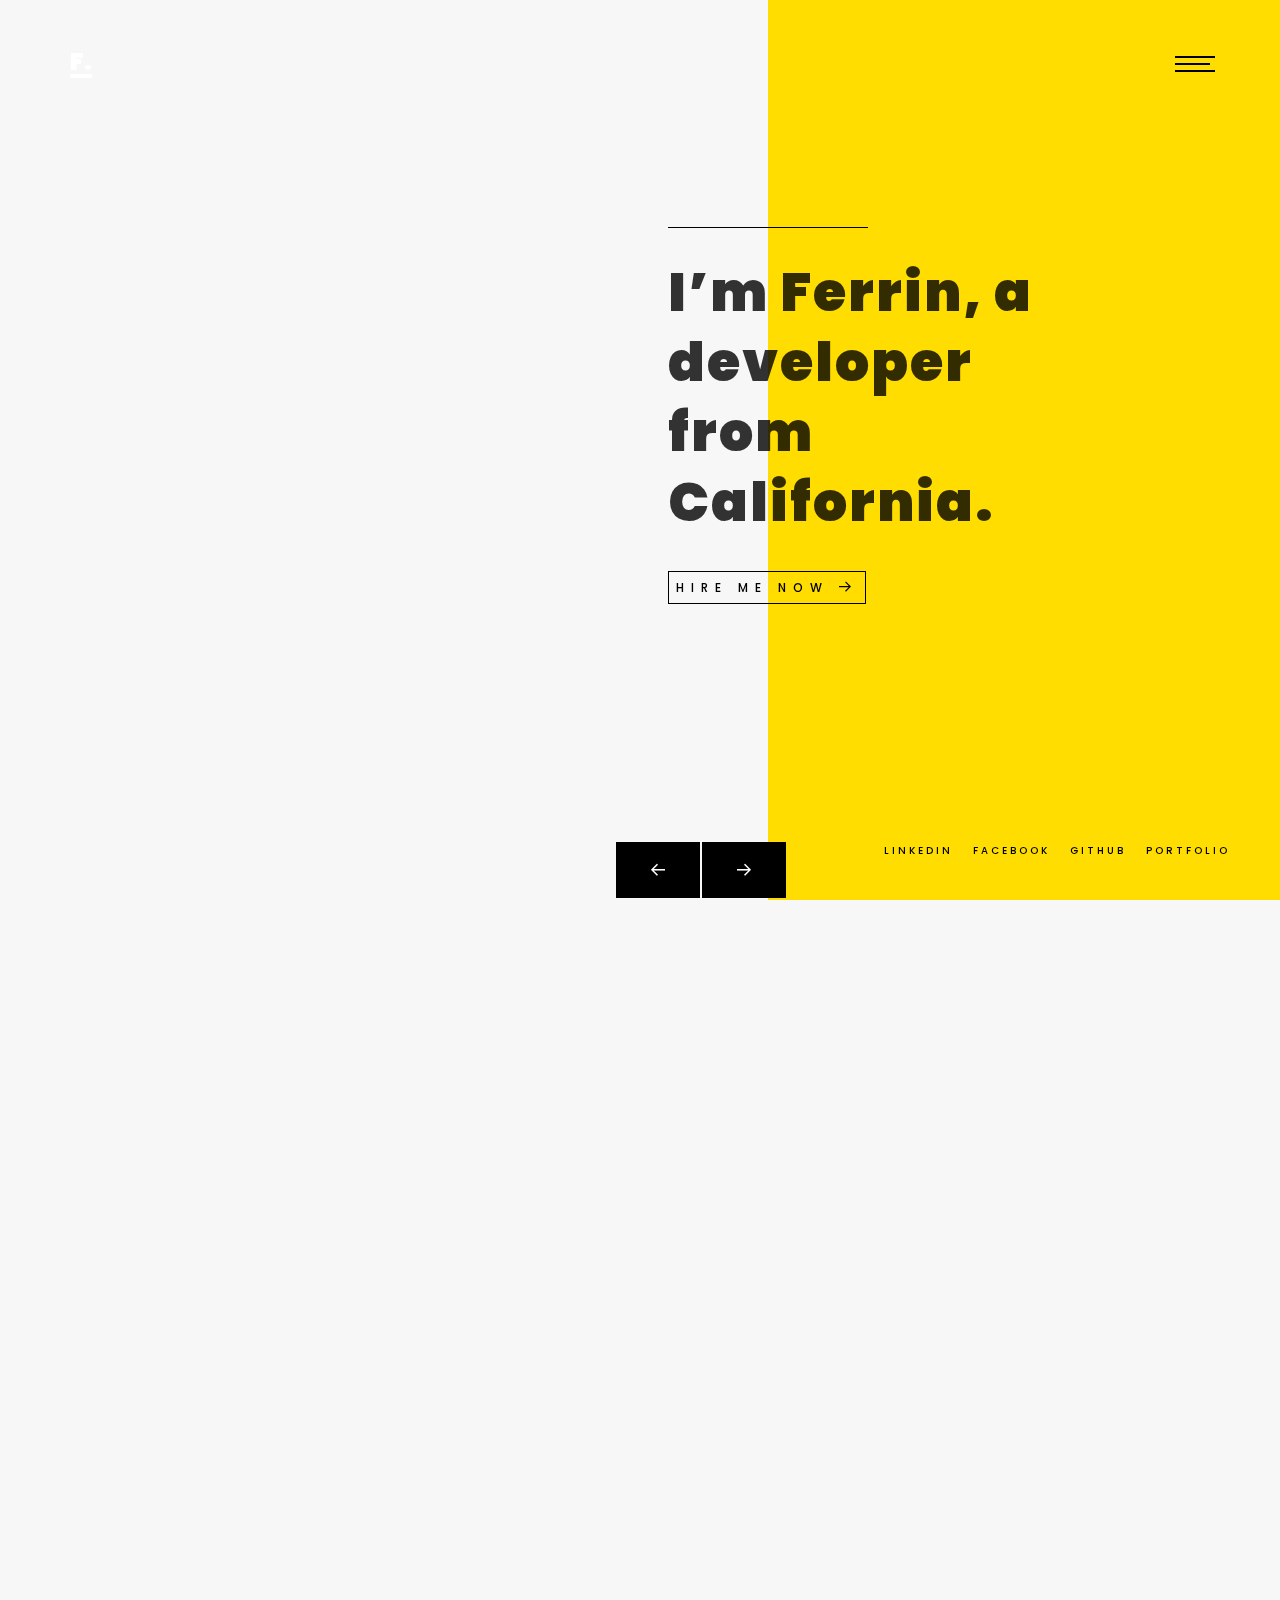
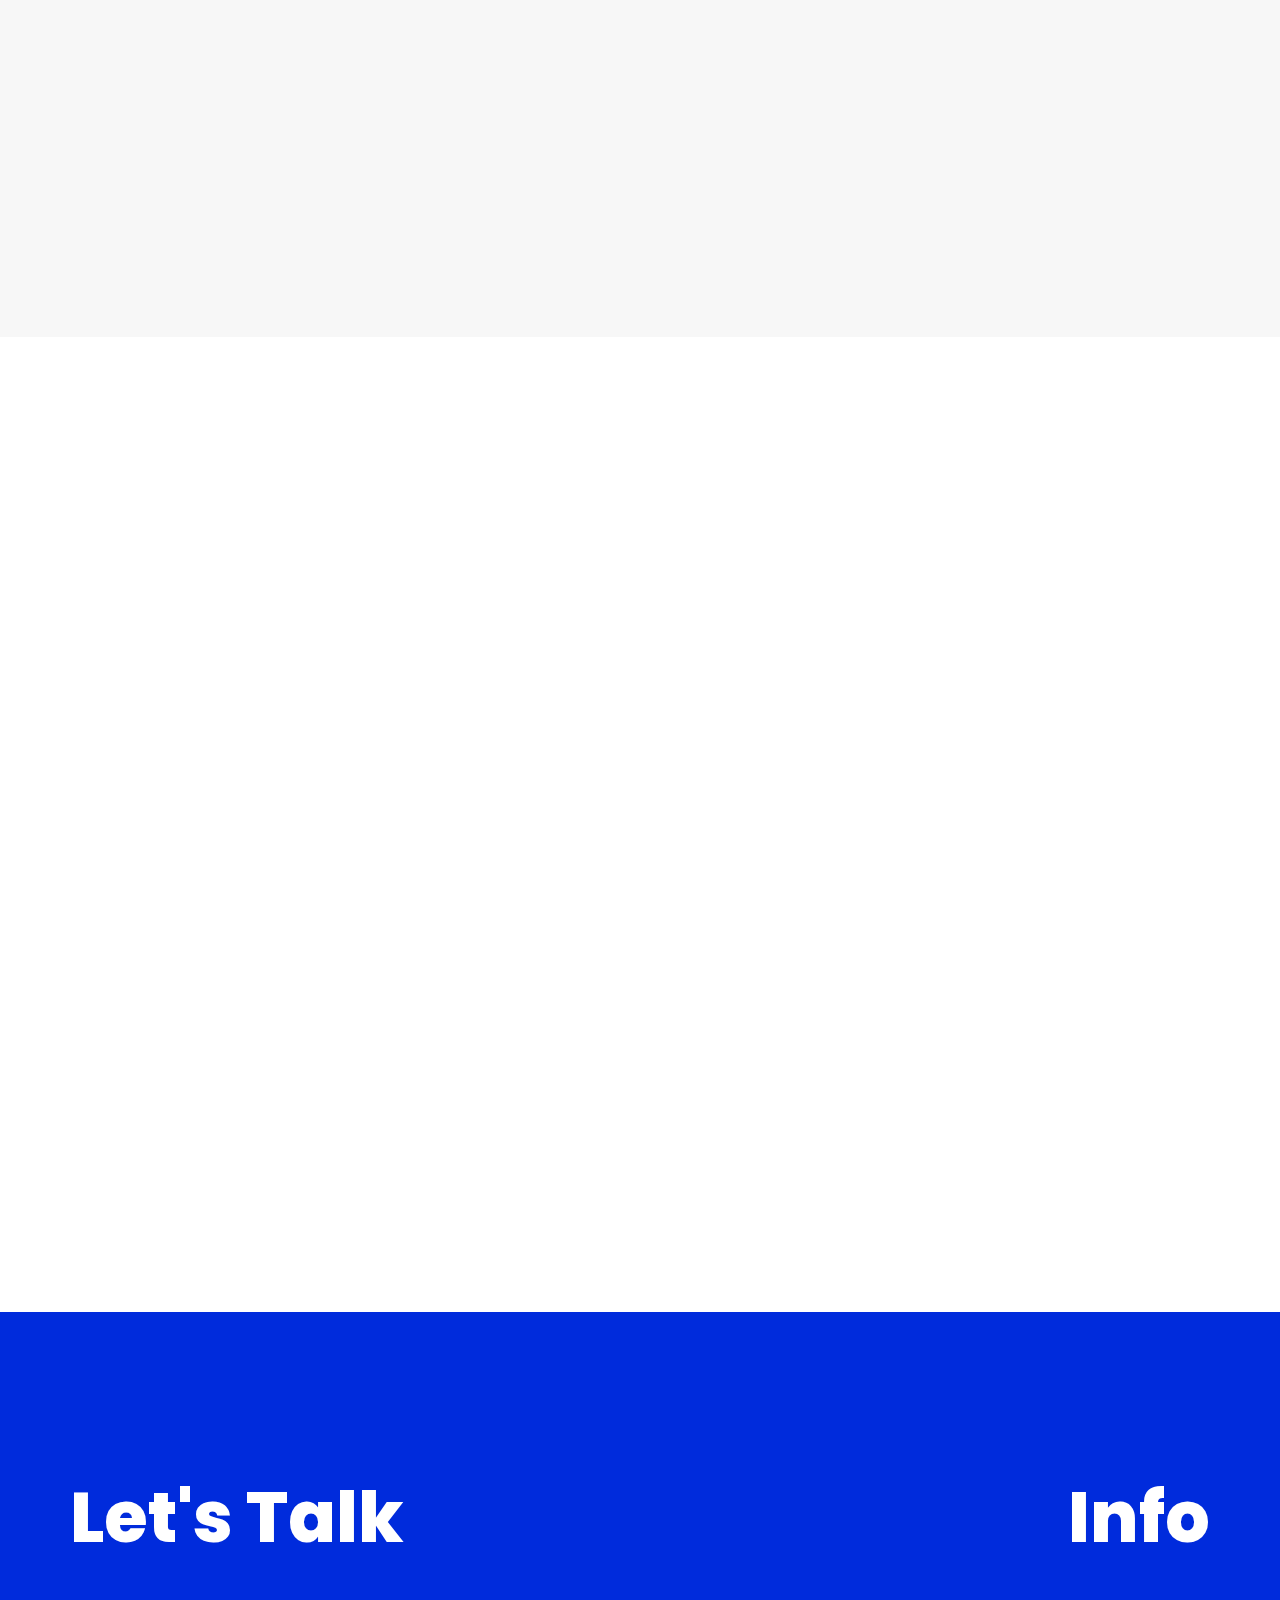
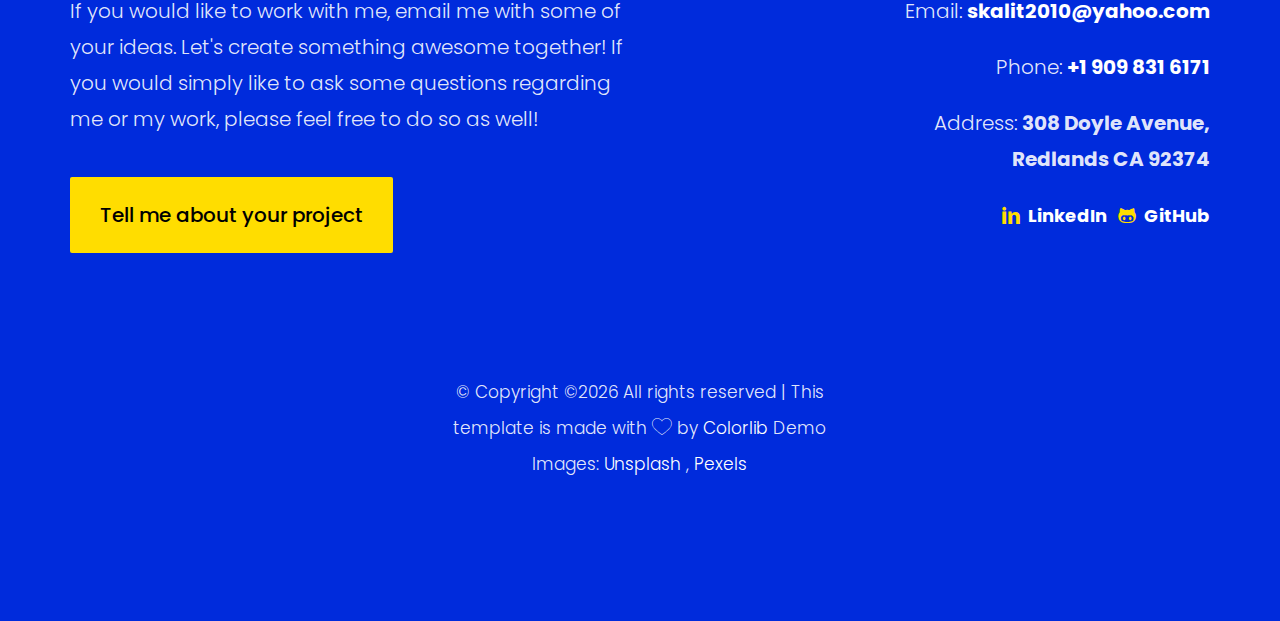
==== index.html @ 3e85c813 "initial" ====
<!DOCTYPE HTML>
<html>
	<head>
	<meta charset="utf-8">
	<meta http-equiv="X-UA-Compatible" content="IE=edge">
	<title>Ferrin | Home</title>
	<meta name="viewport" content="width=device-width, initial-scale=1">
	<meta name="description" content="" />
	<meta name="keywords" content="" />
	<meta name="author" content="" />

  <!-- Facebook and Twitter integration -->
	<meta property="og:title" content=""/>
	<meta property="og:image" content=""/>
	<meta property="og:url" content=""/>
	<meta property="og:site_name" content=""/>
	<meta property="og:description" content=""/>
	<meta name="twitter:title" content="" />
	<meta name="twitter:image" content="" />
	<meta name="twitter:url" content="" />
	<meta name="twitter:card" content="" />

	<!-- Place favicon.ico and apple-touch-icon.png in the root directory -->
	<link rel="shortcut icon" href="favicon.ico">

	<link href="https://fonts.googleapis.com/css?family=Poppins:300,400,500,600,700,800" rel="stylesheet">
	
	<!-- Animate.css -->
	<link rel="stylesheet" href="css/animate.css">
	<!-- Icomoon Icon Fonts-->
	<link rel="stylesheet" href="css/icomoon.css">
	<!-- Bootstrap  -->
	<link rel="stylesheet" href="css/bootstrap.css">
	<!-- Owl Carousel -->
	<link rel="stylesheet" href="css/owl.carousel.min.css">
	<link rel="stylesheet" href="css/owl.theme.default.min.css">
	<!-- Magnific Popup -->
	<link rel="stylesheet" href="css/magnific-popup.css">

	<link rel="stylesheet" href="css/style.css">


	<!-- Modernizr JS -->
	<script src="js/modernizr-2.6.2.min.js"></script>
	<!-- FOR IE9 below -->
	<!--[if lt IE 9]>
	<script src="js/respond.min.js"></script>
	<![endif]-->

	</head>
	<body>

	<nav id="colorlib-main-nav" role="navigation">
		<a href="#" class="js-colorlib-nav-toggle colorlib-nav-toggle active"><i></i></a>
		<div class="js-fullheight colorlib-table">
			<div class="colorlib-table-cell js-fullheight">
				<div class="container">
					<div class="row">
						<div class="col-md-12 text-center">
							<ul>
								<li class="active"><a href="index.html"><span>Home</span></a></li>
								<li><a href="about.html"><span>About</span></a></li>
								<li><a href="services.html"><span>Services</span></a></li>
								<li><a href="work.html"><span>Work</span></a></li>
								<li><a href="contact.html"><span>Contact</span></a></li>
							</ul>
						</div>
					</div>
				</div>
			</div>
		</div>
	</nav>
	
	<div id="colorlib-page">
		<header>
			<div class="container">
				<div class="row">
					<div class="col-md-12">
						<div class="colorlib-navbar-brand">
							<a class="colorlib-logo" href="index.html">F.</a>
						</div>
						<a href="#" class="js-colorlib-nav-toggle colorlib-nav-toggle"><i></i></a>
					</div>
				</div>
			</div>
		</header>
		<div id="colorlib-hero" class="js-fullheight">
			<p class="social-media">
				<a href="https://www.linkedin.com/in/ferrin-simanungkalit/" target="_blank">LinkedIn</a>
				<a href="#">Facebook</a>
				<a href="https://github.com/skalit2010" target="_blank">GitHub</a>
				<a href="#">Portfolio</a>
			</p>
			<div class="owl-carousel">
				<div class="item">
					<div class="hero-flex js-fullheight">
						<div class="col-three-forth">
							<div class="hero-img js-fullheight" style="background-image: url(https://images.unsplash.com/photo-1498050108023-c5249f4df085?ixlib=rb-1.2.1&ixid=eyJhcHBfaWQiOjEyMDd9&w=1000&q=80);"></div>
						</div>
						<div class="col-one-forth js-fullheight">
							<div class="display-t js-fullheight">
								<div class="display-tc js-fullheight">
									<div class="text-inner">
										<div class="desc">
											<h2>I’m Ferrin, a developer from California.</h2>
											<p><a href="work.html" class="btn-view">Hire me now <i class="icon-arrow-right3"></i></a></p>
										</div>
									</div>
								</div>
							</div>
						</div>
					</div>
				</div>
				<div class="item">
					<div class="hero-flex js-fullheight">
						<div class="col-three-forth">
							<div class="hero-img js-fullheight" style="background-image: url(https://wonderfulengineering.com/wp-content/uploads/2014/04/code-wallpaper-18.png);"></div>
						</div>
						<div class="col-one-forth js-fullheight">
							<div class="display-t js-fullheight">
								<div class="display-tc js-fullheight">
									<div class="text-inner">
										<div class="desc">
											<h2>I specialize in Javascript, but also have experience in React &amp; Python.</h2>
											<!--<p><a href="work.html" class="btn-view">Hire me now <i class="icon-arrow-right3"></i></a></p>-->
										</div>
									</div>
								</div>
							</div>
						</div>
					</div>
				</div>
			</div>
		</div>
		<div class="colorlib-services">
			<div class="container">
				<div class="row">
					<div class="col-md-12 col-md-offset-0 text-center animate-box intro-heading">
						<span>What I Do</span>
						<h2>Strategy, design and a bit of magic</h2>
					</div>
				</div>
				<div class="row">
					<div class="col-md-4 text-center animate-box">
						<div class="services">
							<span class="icon">
								<i class="icon-magnifying-glass"></i>
							</span>
							<div class="desc">
								<h3><a href="#">Front-End</a></h3>
								<h4>HTML 5</h4>
								<h4>CSS 3</h4>
								<h4>Bootstrap</h4>
								<h4>jQuery</h4>
								<h4>AJAX</h4>
							</div>
						</div>
					</div>
					<div class="col-md-4 text-center animate-box">
						<div class="services">
							<span class="icon">
								<i class="icon-layers"></i>
							</span>
							<div class="desc">
								<h3><a href="#">Back-End</a></h3>
								<h4>MongoDB</h4>
								<h4>React</h4>
								<h4>Node.js</h4>
								<h4>mySQL</h4>
							</div>
						</div>
					</div>
					<div class="col-md-4 text-center animate-box">
						<div class="services">
							<span class="icon">
								<i class="icon-lightbulb"></i>
							</span>
							<div class="desc">
								<h3><a href="#">...and Everything in Between</a></h3>
								<h4>Project Management</h4>
								<h4>UI Design</h4>
								<h4>UX Design</h4>
							</div>
						</div>
					</div>
				</div>
			</div>
		</div>
		
		<div class="colorlib-case colorlib-bg-white">
			<div class="container">
				<div class="row">
					<div class="col-md-12 col-md-offset-0 text-center animate-box intro-heading">
						<span>Work</span>
						<h2>Happy spending my time on these projects</h2>
					</div>
				</div>
				<div class="work-wrap">
					<div class="row animate-box">
						<div class="owl-carousel1">
							<div class="item">
								<div class="col-md-6">
									<div class="case-img" style="background-image: url(images/work-1.jpg);"></div>
								</div>
								<div class="col-md-6">
									<div class="case-desc">
										<p class="tag"><span>Game</span></p>
										<h3><a href="https://skalit2010.github.io/BT21CharCollector/" target="_blank">BT21 Character Collector</a></h3>
										<p>An interactive web browser game that dynamically updates the HTML with the jQuery library.</p>
										<p><a href="works/workBT21.html" class="btn btn-primary">See details</a></p>
									</div>
								</div>
							</div>
							<div class="item">
								<div class="col-md-6">
									<div class="case-img" style="background-image: url(images/work-2.jpg);"></div>
								</div>
								<div class="col-md-6">
									<div class="case-desc">
										<p class="tag"><span>Project</span></p>
										<h3><a href="https://the-group-project.github.io/projectOne/" target="_blank">Beers, Burgers, and Brews</a></h3>
										<p>Your one stop shop to go out and have a good time at a local eatery, coffee shop or booze establishment near you! Just type in your location and feel free to give it a shot and have a pint with us!!</p>
										<p><a href="works/workBBB.html" class="btn btn-primary">See details</a></p>
									</div>
								</div>
							</div>
							<div class="item">
								<div class="col-md-6">
									<div class="case-img" style="background-image: url(images/work-3.jpg);"></div>
								</div>
								<div class="col-md-6">
									<div class="case-desc">
										<p class="tag"><span>App</span></p>
										<h3><a href="https://skalit2010.github.io/Train-Scheduler/" target="_blank">Mr.Worldwide</a></h3>
										<p>A train schedule application that incorporates Firebase to host arrival and departure data. The app retrieves and manipulates this information with Moment.js.</p>
										<p><a href="works/workTrain.html" class="btn btn-primary">See details</a></p>
									</div>
								</div>
							</div>
						</div>
					</div>
				</div>
			</div>
		</div>

		<footer class="colorlib-footer">
				<div class="container">
					<div class="row">
						<div class="col-md-6">
							<h3>Let's Talk</h3>
							<p>If you would like to work with me, email me with some of your ideas. Let's create something awesome together! If you would simply like to ask some questions regarding me or my work, please feel free to do so as well!</p>
							<p class="btn-footer"><a href="mailto: skalit2010@yahoo.com">Tell me about your project</a></p>
						</div>
						<div class="col-md-6 info">
							<h3>Info</h3>
							<p>Email: <strong><a href="#">skalit2010@yahoo.com</a></strong></p>
							<p>Phone: <strong><a href="#">+1 909 831 6171</a></strong></p>
							<p>Address: <strong>308 Doyle Avenue, <br> Redlands CA 92374</strong></p>
							<p class="colorlib-social-icons">
								<span><a href="https://www.linkedin.com/in/ferrin-simanungkalit/" target="_blank" title="Connect with me on LinkedIn"><i class="icon-social-linkedin"></i>LinkedIn</a></span>
								<span><a href="https://github.com/skalit2010" target="_blank" title="check out my repos on GitHub"><i class="icon-social-github"></i>GitHub</a></span>
							</p>
						</div>
					</div>
				</div>
				<div class="container-fluid">
					<div class="row copyright">
						<div class="col-md-4 col-md-offset-4 text-center">
							<p>
								<small class="block">&copy; <!-- Link back to Colorlib can't be removed. Template is licensed under CC BY 3.0. -->
	Copyright &copy;<script>document.write(new Date().getFullYear());</script> All rights reserved | This template is made with <i class="icon-heart" aria-hidden="true"></i> by <a href="https://colorlib.com" target="_blank">Colorlib</a>
	<!-- Link back to Colorlib can't be removed. Template is licensed under CC BY 3.0. --></small> 
								<small class="block">Demo Images: <a href="http://unsplash.co/" target="_blank">Unsplash</a> , <a href="https://www.pexels.com/" target="_blank">Pexels</a></small>
							</p>
						</div>
					</div>
				</div>
			</footer>
		
		</div>
	
		<!-- jQuery -->
		<script src="js/jquery.min.js"></script>
		<!-- jQuery Easing -->
		<script src="js/jquery.easing.1.3.js"></script>
		<!-- Bootstrap -->
		<script src="js/bootstrap.min.js"></script>
		<!-- Waypoints -->
		<script src="js/jquery.waypoints.min.js"></script>
		<!-- Owl Carousel -->
		<script src="js/owl.carousel.min.js"></script>
		<!-- Magnific Popup -->
		<script src="js/jquery.magnific-popup.min.js"></script>
		<script src="js/magnific-popup-options.js"></script>
	
		<!-- Main JS (Do not remove) -->
		<script src="js/main.js"></script>
	
		</body>
	</html>
---- css/icomoon.css ----
@font-face {
  font-family: 'icomoon';
  src:  url('fonts/icomoon.eot?4ros5j');
  src:  url('fonts/icomoon.eot?4ros5j#iefix') format('embedded-opentype'),
    url('fonts/icomoon.ttf?4ros5j') format('truetype'),
    url('fonts/icomoon.woff?4ros5j') format('woff'),
    url('fonts/icomoon.svg?4ros5j#icomoon') format('svg');
  font-weight: normal;
  font-style: normal;
}

[class^="icon-"], [class*=" icon-"] {
  /* use !important to prevent issues with browser extensions that change fonts */
  font-family: 'icomoon' !important;
  speak: none;
  font-style: normal;
  font-weight: normal;
  font-variant: normal;
  text-transform: none;
  line-height: 1;

  /* Better Font Rendering =========== */
  -webkit-font-smoothing: antialiased;
  -moz-osx-font-smoothing: grayscale;
}

.icon-add-outline:before {
  content: "\eb3e";
}
.icon-add-solid:before {
  content: "\eb3f";
}
.icon-adjust:before {
  content: "\eb40";
}
.icon-airplane:before {
  content: "\eb41";
}
.icon-album:before {
  content: "\eb42";
}
.icon-align-center2:before {
  content: "\eb43";
}
.icon-align-justified:before {
  content: "\eb44";
}
.icon-align-left2:before {
  content: "\eb45";
}
.icon-align-right2:before {
  content: "\eb46";
}
.icon-anchor4:before {
  content: "\eb47";
}
.icon-announcement:before {
  content: "\eb48";
}
.icon-apparel:before {
  content: "\eb49";
}
.icon-arrow-down3:before {
  content: "\eb4a";
}
.icon-arrow-left3:before {
  content: "\eb4b";
}
.icon-arrow-outline-down:before {
  content: "\eb4c";
}
.icon-arrow-outline-left:before {
  content: "\eb4d";
}
.icon-arrow-outline-right:before {
  content: "\eb4e";
}
.icon-arrow-outline-up:before {
  content: "\eb4f";
}
.icon-arrow-right3:before {
  content: "\eb50";
}
.icon-arrow-thick-down:before {
  content: "\eb51";
}
.icon-arrow-thick-left:before {
  content: "\eb52";
}
.icon-arrow-thick-right:before {
  content: "\eb53";
}
.icon-arrow-thick-up:before {
  content: "\eb54";
}
.icon-arrow-thin-down:before {
  content: "\eb55";
}
.icon-arrow-thin-left:before {
  content: "\eb56";
}
.icon-arrow-thin-right:before {
  content: "\eb57";
}
.icon-arrow-thin-up:before {
  content: "\eb58";
}
.icon-arrow-up3:before {
  content: "\eb59";
}
.icon-artist:before {
  content: "\eb5a";
}
.icon-at-symbol:before {
  content: "\eb5b";
}
.icon-attachment3:before {
  content: "\eb5c";
}
.icon-backspace2:before {
  content: "\eb5d";
}
.icon-backward:before {
  content: "\eb5e";
}
.icon-backward-step:before {
  content: "\eb5f";
}
.icon-badge:before {
  content: "\eb60";
}
.icon-battery-full2:before {
  content: "\eb61";
}
.icon-battery-half:before {
  content: "\eb62";
}
.icon-battery-low2:before {
  content: "\eb63";
}
.icon-beverage:before {
  content: "\eb64";
}
.icon-block:before {
  content: "\eb65";
}
.icon-bluetooth2:before {
  content: "\eb66";
}
.icon-bolt:before {
  content: "\eb67";
}
.icon-book-reference:before {
  content: "\eb68";
}
.icon-bookmark3:before {
  content: "\eb69";
}
.icon-bookmarkcopy2:before {
  content: "\eb6a";
}
.icon-bookmarkcopy3:before {
  content: "\eb6b";
}
.icon-bookmark-outline:before {
  content: "\eb6c";
}
.icon-bookmark-outline-add:before {
  content: "\eb6d";
}
.icon-border-all:before {
  content: "\eb6e";
}
.icon-border-bottom:before {
  content: "\eb6f";
}
.icon-border-horizontal:before {
  content: "\eb70";
}
.icon-border-inner:before {
  content: "\eb71";
}
.icon-border-left:before {
  content: "\eb72";
}
.icon-border-none:before {
  content: "\eb73";
}
.icon-border-outer:before {
  content: "\eb74";
}
.icon-border-right:before {
  content: "\eb75";
}
.icon-border-top:before {
  content: "\eb76";
}
.icon-border-vertical:before {
  content: "\eb77";
}
.icon-box2:before {
  content: "\eb78";
}
.icon-brightness-down:before {
  content: "\eb79";
}
.icon-brightness-up:before {
  content: "\eb7a";
}
.icon-browser-window:before {
  content: "\eb7b";
}
.icon-browser-window-new:before {
  content: "\eb7c";
}
.icon-browser-window-open:before {
  content: "\eb7d";
}
.icon-bug:before {
  content: "\eb7e";
}
.icon-buoy:before {
  content: "\eb7f";
}
.icon-calculator2:before {
  content: "\eb80";
}
.icon-calendar3:before {
  content: "\eb81";
}
.icon-camera4:before {
  content: "\eb82";
}
.icon-chart:before {
  content: "\eb83";
}
.icon-chart-bar2:before {
  content: "\eb84";
}
.icon-chart-pie2:before {
  content: "\eb85";
}
.icon-chat-bubble-dots:before {
  content: "\eb86";
}
.icon-checkmark:before {
  content: "\eb87";
}
.icon-checkmark-outline:before {
  content: "\eb88";
}
.icon-cheveron-down:before {
  content: "\eb89";
}
.icon-cheveron-left:before {
  content: "\eb8a";
}
.icon-cheveron-outline-down:before {
  content: "\eb8b";
}
.icon-cheveron-outline-left:before {
  content: "\eb8c";
}
.icon-cheveron-outline-right:before {
  content: "\eb8d";
}
.icon-cheveron-outline-up:before {
  content: "\eb8e";
}
.icon-cheveron-right:before {
  content: "\eb8f";
}
.icon-cheveron-up:before {
  content: "\eb90";
}
.icon-clipboard4:before {
  content: "\eb91";
}
.icon-close:before {
  content: "\eb92";
}
.icon-close-outline:before {
  content: "\eb93";
}
.icon-close-solid:before {
  content: "\eb94";
}
.icon-cloud3:before {
  content: "\eb95";
}
.icon-cloud-upload:before {
  content: "\eb96";
}
.icon-code3:before {
  content: "\eb97";
}
.icon-coffee2:before {
  content: "\eb98";
}
.icon-cog2:before {
  content: "\eb99";
}
.icon-color-palette:before {
  content: "\eb9a";
}
.icon-compose:before {
  content: "\eb9b";
}
.icon-computer-desktop:before {
  content: "\eb9c";
}
.icon-computer-laptop:before {
  content: "\eb9d";
}
.icon-conversation:before {
  content: "\eb9e";
}
.icon-copy2:before {
  content: "\eb9f";
}
.icon-credit-card3:before {
  content: "\eba0";
}
.icon-currency-dollar:before {
  content: "\eba1";
}
.icon-dashboard:before {
  content: "\eba2";
}
.icon-date-add:before {
  content: "\eba3";
}
.icon-dial-pad:before {
  content: "\eba4";
}
.icon-directions2:before {
  content: "\eba5";
}
.icon-document3:before {
  content: "\eba6";
}
.icon-document-add2:before {
  content: "\eba7";
}
.icon-dots-horizontal-double:before {
  content: "\eba8";
}
.icon-dots-horizontal-triple:before {
  content: "\eba9";
}
.icon-download4:before {
  content: "\ebaa";
}
.icon-duplicate:before {
  content: "\ebab";
}
.icon-edit-copy:before {
  content: "\ebac";
}
.icon-edit-crop:before {
  content: "\ebad";
}
.icon-edit-cut:before {
  content: "\ebae";
}
.icon-edit-pencil:before {
  content: "\ebaf";
}
.icon-education:before {
  content: "\ebb0";
}
.icon-envelope2:before {
  content: "\ebb1";
}
.icon-exclamation-outline:before {
  content: "\ebb2";
}
.icon-exclamation-solid:before {
  content: "\ebb3";
}
.icon-explore:before {
  content: "\ebb4";
}
.icon-factory:before {
  content: "\ebb5";
}
.icon-fast-forward2:before {
  content: "\ebb6";
}
.icon-fast-rewind:before {
  content: "\ebb7";
}
.icon-film3:before {
  content: "\ebb8";
}
.icon-filter2:before {
  content: "\ebb9";
}
.icon-flag4:before {
  content: "\ebba";
}
.icon-flashlight:before {
  content: "\ebbb";
}
.icon-folder3:before {
  content: "\ebbc";
}
.icon-folder-outline:before {
  content: "\ebbd";
}
.icon-folder-outline-add:before {
  content: "\ebbe";
}
.icon-format-bold:before {
  content: "\ebbf";
}
.icon-format-font-size:before {
  content: "\ebc0";
}
.icon-format-italic:before {
  content: "\ebc1";
}
.icon-format-text-size:before {
  content: "\ebc2";
}
.icon-format-underline:before {
  content: "\ebc3";
}
.icon-forward:before {
  content: "\ebc4";
}
.icon-forward-step:before {
  content: "\ebc5";
}
.icon-gift4:before {
  content: "\ebc6";
}
.icon-globe4:before {
  content: "\ebc7";
}
.icon-hand-stop:before {
  content: "\ebc8";
}
.icon-hard-drive2:before {
  content: "\ebc9";
}
.icon-headphones3:before {
  content: "\ebca";
}
.icon-heart4:before {
  content: "\ebcb";
}
.icon-home3:before {
  content: "\ebcc";
}
.icon-hot:before {
  content: "\ebcd";
}
.icon-hour-glass:before {
  content: "\ebce";
}
.icon-inbox2:before {
  content: "\ebcf";
}
.icon-inbox-check:before {
  content: "\ebd0";
}
.icon-inbox-download:before {
  content: "\ebd1";
}
.icon-inbox-full:before {
  content: "\ebd2";
}
.icon-indent-decrease:before {
  content: "\ebd3";
}
.icon-indent-increase:before {
  content: "\ebd4";
}
.icon-information-outline:before {
  content: "\ebd5";
}
.icon-information-solid:before {
  content: "\ebd6";
}
.icon-key3:before {
  content: "\ebd7";
}
.icon-keyboard:before {
  content: "\ebd8";
}
.icon-layers3:before {
  content: "\ebd9";
}
.icon-library:before {
  content: "\ebda";
}
.icon-light-bulb:before {
  content: "\ebdb";
}
.icon-link3:before {
  content: "\ebdc";
}
.icon-list2:before {
  content: "\ebdd";
}
.icon-list-add:before {
  content: "\ebde";
}
.icon-list-bullet:before {
  content: "\ebdf";
}
.icon-load-balancer:before {
  content: "\ebe0";
}
.icon-location2:before {
  content: "\ebe1";
}
.icon-location-current:before {
  content: "\ebe2";
}
.icon-location-food:before {
  content: "\ebe3";
}
.icon-location-gas-station:before {
  content: "\ebe4";
}
.icon-location-hotel:before {
  content: "\ebe5";
}
.icon-location-marina:before {
  content: "\ebe6";
}
.icon-location-park:before {
  content: "\ebe7";
}
.icon-location-restroom:before {
  content: "\ebe8";
}
.icon-location-shopping:before {
  content: "\ebe9";
}
.icon-lock-closed2:before {
  content: "\ebea";
}
.icon-lock-open2:before {
  content: "\ebeb";
}
.icon-map4:before {
  content: "\ebec";
}
.icon-menu2:before {
  content: "\ebed";
}
.icon-mic3:before {
  content: "\ebee";
}
.icon-minus-outline2:before {
  content: "\ebef";
}
.icon-minus-solid:before {
  content: "\ebf0";
}
.icon-mobile-devices:before {
  content: "\ebf1";
}
.icon-mood-happy-outline:before {
  content: "\ebf2";
}
.icon-mood-happy-solid:before {
  content: "\ebf3";
}
.icon-mood-neutral-outline:before {
  content: "\ebf4";
}
.icon-mood-neutral-solid:before {
  content: "\ebf5";
}
.icon-mood-sad-outline:before {
  content: "\ebf6";
}
.icon-mood-sad-solid:before {
  content: "\ebf7";
}
.icon-mouse:before {
  content: "\ebf8";
}
.icon-music-album:before {
  content: "\ebf9";
}
.icon-music-artist:before {
  content: "\ebfa";
}
.icon-music-notes:before {
  content: "\ebfb";
}
.icon-music-playlist:before {
  content: "\ebfc";
}
.icon-navigation-more:before {
  content: "\ebfd";
}
.icon-network:before {
  content: "\ebfe";
}
.icon-news-paper:before {
  content: "\ebff";
}
.icon-notification:before {
  content: "\ec00";
}
.icon-notifications:before {
  content: "\ec01";
}
.icon-notifications-outline:before {
  content: "\ec02";
}
.icon-paste:before {
  content: "\ec03";
}
.icon-pause2:before {
  content: "\ec04";
}
.icon-pause-outline:before {
  content: "\ec05";
}
.icon-pause-solid:before {
  content: "\ec06";
}
.icon-pen-tool:before {
  content: "\ec07";
}
.icon-phone4:before {
  content: "\ec08";
}
.icon-photo:before {
  content: "\ec09";
}
.icon-php-elephant:before {
  content: "\ec0a";
}
.icon-pin2:before {
  content: "\ec0b";
}
.icon-play2:before {
  content: "\ec0c";
}
.icon-play-outline:before {
  content: "\ec0d";
}
.icon-playlist:before {
  content: "\ec0e";
}
.icon-plugin:before {
  content: "\ec0f";
}
.icon-portfolio:before {
  content: "\ec10";
}
.icon-printer4:before {
  content: "\ec11";
}
.icon-pylon:before {
  content: "\ec12";
}
.icon-question:before {
  content: "\ec13";
}
.icon-queue:before {
  content: "\ec14";
}
.icon-radar2:before {
  content: "\ec15";
}
.icon-radarcopy2:before {
  content: "\ec16";
}
.icon-radio2:before {
  content: "\ec17";
}
.icon-refresh3:before {
  content: "\ec18";
}
.icon-reload:before {
  content: "\ec19";
}
.icon-reply:before {
  content: "\ec1a";
}
.icon-reply-all:before {
  content: "\ec1b";
}
.icon-repost:before {
  content: "\ec1c";
}
.icon-save-disk:before {
  content: "\ec1d";
}
.icon-screen-full:before {
  content: "\ec1e";
}
.icon-search3:before {
  content: "\ec1f";
}
.icon-send2:before {
  content: "\ec20";
}
.icon-servers:before {
  content: "\ec21";
}
.icon-share2:before {
  content: "\ec22";
}
.icon-share-01:before {
  content: "\ec23";
}
.icon-share-alt:before {
  content: "\ec24";
}
.icon-shield3:before {
  content: "\ec25";
}
.icon-shopping-cart3:before {
  content: "\ec26";
}
.icon-show-sidebar:before {
  content: "\ec27";
}
.icon-shuffle2:before {
  content: "\ec28";
}
.icon-stand-by:before {
  content: "\ec29";
}
.icon-star-full:before {
  content: "\ec2a";
}
.icon-station:before {
  content: "\ec2b";
}
.icon-step-backward:before {
  content: "\ec2c";
}
.icon-step-forward:before {
  content: "\ec2d";
}
.icon-stethoscope:before {
  content: "\ec2e";
}
.icon-store-front:before {
  content: "\ec2f";
}
.icon-stroke-width:before {
  content: "\ec30";
}
.icon-subdirectory-left:before {
  content: "\ec31";
}
.icon-subdirectory-right:before {
  content: "\ec32";
}
.icon-swap:before {
  content: "\ec33";
}
.icon-tablet3:before {
  content: "\ec34";
}
.icon-tag3:before {
  content: "\ec35";
}
.icon-target3:before {
  content: "\ec36";
}
.icon-text-box:before {
  content: "\ec37";
}
.icon-text-decoration:before {
  content: "\ec38";
}
.icon-thermometer3:before {
  content: "\ec39";
}
.icon-thumbs-down3:before {
  content: "\ec3a";
}
.icon-thumbs-up3:before {
  content: "\ec3b";
}
.icon-ticket2:before {
  content: "\ec3c";
}
.icon-time2:before {
  content: "\ec3d";
}
.icon-timer:before {
  content: "\ec3e";
}
.icon-toolscopy:before {
  content: "\ec3f";
}
.icon-translate:before {
  content: "\ec40";
}
.icon-trash3:before {
  content: "\ec41";
}
.icon-travel:before {
  content: "\ec42";
}
.icon-travel-bus:before {
  content: "\ec43";
}
.icon-travel-car:before {
  content: "\ec44";
}
.icon-travel-case:before {
  content: "\ec45";
}
.icon-travel-taxi-cab:before {
  content: "\ec46";
}
.icon-travel-train:before {
  content: "\ec47";
}
.icon-travel-walk:before {
  content: "\ec48";
}
.icon-trophy2:before {
  content: "\ec49";
}
.icon-tuning:before {
  content: "\ec4a";
}
.icon-upload4:before {
  content: "\ec4b";
}
.icon-usb:before {
  content: "\ec4c";
}
.icon-user3:before {
  content: "\ec4d";
}
.icon-user-add2:before {
  content: "\ec4e";
}
.icon-user-group:before {
  content: "\ec4f";
}
.icon-user-solid-circle:before {
  content: "\ec50";
}
.icon-user-solid-square:before {
  content: "\ec51";
}
.icon-vector:before {
  content: "\ec52";
}
.icon-video-camera:before {
  content: "\ec53";
}
.icon-view-carousel:before {
  content: "\ec54";
}
.icon-view-column:before {
  content: "\ec55";
}
.icon-view-hide:before {
  content: "\ec56";
}
.icon-view-list:before {
  content: "\ec57";
}
.icon-view-show:before {
  content: "\ec58";
}
.icon-view-tile:before {
  content: "\ec59";
}
.icon-volume-down2:before {
  content: "\ec5a";
}
.icon-volume-mute2:before {
  content: "\ec5b";
}
.icon-volume-off:before {
  content: "\ec5c";
}
.icon-volume-up2:before {
  content: "\ec5d";
}
.icon-wallet2:before {
  content: "\ec5e";
}
.icon-watch3:before {
  content: "\ec5f";
}
.icon-window:before {
  content: "\ec60";
}
.icon-window-new:before {
  content: "\ec61";
}
.icon-window-open:before {
  content: "\ec62";
}
.icon-wrench:before {
  content: "\ec63";
}
.icon-yin-yang:before {
  content: "\ec64";
}
.icon-zoom-in3:before {
  content: "\ec65";
}
.icon-zoom-out3:before {
  content: "\ec66";
}
.icon-times:before {
  content: "\e900";
}
.icon-tick:before {
  content: "\e901";
}
.icon-plus:before {
  content: "\e902";
}
.icon-minus:before {
  content: "\e903";
}
.icon-equals:before {
  content: "\e904";
}
.icon-divide:before {
  content: "\e905";
}
.icon-chevron-right:before {
  content: "\e906";
}
.icon-chevron-left:before {
  content: "\e907";
}
.icon-arrow-right-thick:before {
  content: "\e908";
}
.icon-arrow-left-thick:before {
  content: "\e909";
}
.icon-th-small:before {
  content: "\e90a";
}
.icon-th-menu:before {
  content: "\e90b";
}
.icon-th-list:before {
  content: "\e90c";
}
.icon-th-large:before {
  content: "\e90d";
}
.icon-home:before {
  content: "\e90e";
}
.icon-arrow-forward:before {
  content: "\e90f";
}
.icon-arrow-back:before {
  content: "\e910";
}
.icon-rss2:before {
  content: "\e911";
}
.icon-location:before {
  content: "\e912";
}
.icon-link:before {
  content: "\e913";
}
.icon-image:before {
  content: "\e914";
}
.icon-arrow-up-thick:before {
  content: "\e915";
}
.icon-arrow-down-thick:before {
  content: "\e916";
}
.icon-starburst:before {
  content: "\e917";
}
.icon-starburst-outline:before {
  content: "\e918";
}
.icon-star:before {
  content: "\e919";
}
.icon-flow-children:before {
  content: "\e91a";
}
.icon-export:before {
  content: "\e91b";
}
.icon-delete:before {
  content: "\e91c";
}
.icon-delete-outline:before {
  content: "\e91d";
}
.icon-cloud-storage:before {
  content: "\e91e";
}
.icon-wi-fi:before {
  content: "\e91f";
}
.icon-heart2:before {
  content: "\e920";
}
.icon-flash:before {
  content: "\e921";
}
.icon-cancel:before {
  content: "\e922";
}
.icon-backspace:before {
  content: "\e923";
}
.icon-attachment2:before {
  content: "\e924";
}
.icon-arrow-move:before {
  content: "\e925";
}
.icon-warning:before {
  content: "\e926";
}
.icon-user:before {
  content: "\e927";
}
.icon-radar:before {
  content: "\e928";
}
.icon-lock-open:before {
  content: "\e929";
}
.icon-lock-closed:before {
  content: "\e92a";
}
.icon-location-arrow:before {
  content: "\e92b";
}
.icon-info:before {
  content: "\e92c";
}
.icon-user-delete:before {
  content: "\e92d";
}
.icon-user-add:before {
  content: "\e92e";
}
.icon-media-pause:before {
  content: "\e92f";
}
.icon-group:before {
  content: "\e930";
}
.icon-chart-pie:before {
  content: "\e931";
}
.icon-chart-line:before {
  content: "\e932";
}
.icon-chart-bar:before {
  content: "\e933";
}
.icon-chart-area:before {
  content: "\e934";
}
.icon-video2:before {
  content: "\e935";
}
.icon-point-of-interest:before {
  content: "\e936";
}
.icon-infinity:before {
  content: "\e937";
}
.icon-globe2:before {
  content: "\e938";
}
.icon-eye:before {
  content: "\e939";
}
.icon-cog:before {
  content: "\e93a";
}
.icon-camera2:before {
  content: "\e93b";
}
.icon-upload2:before {
  content: "\e93c";
}
.icon-scissors2:before {
  content: "\e93d";
}
.icon-refresh2:before {
  content: "\e93e";
}
.icon-pin:before {
  content: "\e93f";
}
.icon-key2:before {
  content: "\e940";
}
.icon-info-large:before {
  content: "\e941";
}
.icon-eject:before {
  content: "\e942";
}
.icon-download2:before {
  content: "\e943";
}
.icon-zoom:before {
  content: "\e944";
}
.icon-zoom-out:before {
  content: "\e945";
}
.icon-zoom-in:before {
  content: "\e946";
}
.icon-sort-numerically:before {
  content: "\e947";
}
.icon-sort-alphabetically:before {
  content: "\e948";
}
.icon-input-checked:before {
  content: "\e949";
}
.icon-calender:before {
  content: "\e94a";
}
.icon-world:before {
  content: "\e94b";
}
.icon-notes:before {
  content: "\e94c";
}
.icon-code:before {
  content: "\e94d";
}
.icon-arrow-sync:before {
  content: "\e94e";
}
.icon-arrow-shuffle:before {
  content: "\e94f";
}
.icon-arrow-repeat:before {
  content: "\e950";
}
.icon-arrow-minimise:before {
  content: "\e951";
}
.icon-arrow-maximise:before {
  content: "\e952";
}
.icon-arrow-loop:before {
  content: "\e953";
}
.icon-anchor2:before {
  content: "\e954";
}
.icon-spanner:before {
  content: "\e955";
}
.icon-puzzle2:before {
  content: "\e956";
}
.icon-power:before {
  content: "\e957";
}
.icon-plane:before {
  content: "\e958";
}
.icon-pi:before {
  content: "\e959";
}
.icon-phone2:before {
  content: "\e95a";
}
.icon-microphone:before {
  content: "\e95b";
}
.icon-media-rewind:before {
  content: "\e95c";
}
.icon-flag2:before {
  content: "\e95d";
}
.icon-adjust-brightness:before {
  content: "\e95e";
}
.icon-waves:before {
  content: "\e95f";
}
.icon-social-twitter:before {
  content: "\eb3b";
}
.icon-social-facebook:before {
  content: "\eb3c";
}
.icon-social-dribbble:before {
  content: "\eb3d";
}
.icon-media-stop:before {
  content: "\e960";
}
.icon-media-record:before {
  content: "\e961";
}
.icon-media-play:before {
  content: "\e962";
}
.icon-media-fast-forward:before {
  content: "\e963";
}
.icon-media-eject:before {
  content: "\e964";
}
.icon-social-vimeo:before {
  content: "\eb3a";
}
.icon-social-tumbler:before {
  content: "\eb39";
}
.icon-social-skype:before {
  content: "\eb38";
}
.icon-social-pinterest:before {
  content: "\eb37";
}
.icon-social-linkedin:before {
  content: "\e965";
}
.icon-social-last-fm:before {
  content: "\e966";
}
.icon-social-github:before {
  content: "\e967";
}
.icon-social-flickr:before {
  content: "\e968";
}
.icon-at:before {
  content: "\e969";
}
.icon-times-outline:before {
  content: "\e96a";
}
.icon-plus-outline:before {
  content: "\e96b";
}
.icon-minus-outline:before {
  content: "\e96c";
}
.icon-tick-outline:before {
  content: "\e96d";
}
.icon-th-large-outline:before {
  content: "\e96e";
}
.icon-equals-outline:before {
  content: "\e96f";
}
.icon-divide-outline:before {
  content: "\e970";
}
.icon-chevron-right-outline:before {
  content: "\e971";
}
.icon-chevron-left-outline:before {
  content: "\e972";
}
.icon-arrow-right-outline:before {
  content: "\e973";
}
.icon-arrow-left-outline:before {
  content: "\e974";
}
.icon-th-small-outline:before {
  content: "\e975";
}
.icon-th-menu-outline:before {
  content: "\e976";
}
.icon-th-list-outline:before {
  content: "\e977";
}
.icon-news:before {
  content: "\e978";
}
.icon-home-outline:before {
  content: "\e979";
}
.icon-arrow-up-outline:before {
  content: "\e97a";
}
.icon-arrow-forward-outline:before {
  content: "\e97b";
}
.icon-arrow-down-outline:before {
  content: "\e97c";
}
.icon-arrow-back-outline:before {
  content: "\e97d";
}
.icon-trash:before {
  content: "\e97e";
}
.icon-rss-outline:before {
  content: "\e97f";
}
.icon-message:before {
  content: "\e980";
}
.icon-location-outline:before {
  content: "\e981";
}
.icon-link-outline:before {
  content: "\e982";
}
.icon-image-outline:before {
  content: "\e983";
}
.icon-export-outline:before {
  content: "\e984";
}
.icon-cross:before {
  content: "\e985";
}
.icon-wi-fi-outline:before {
  content: "\e986";
}
.icon-star-outline:before {
  content: "\e987";
}
.icon-media-pause-outline:before {
  content: "\e988";
}
.icon-mail:before {
  content: "\e989";
}
.icon-heart-outline:before {
  content: "\e98a";
}
.icon-flash-outline:before {
  content: "\e98b";
}
.icon-cancel-outline:before {
  content: "\e98c";
}
.icon-beaker2:before {
  content: "\e98d";
}
.icon-arrow-move-outline:before {
  content: "\e98e";
}
.icon-watch:before {
  content: "\e98f";
}
.icon-warning-outline:before {
  content: "\e990";
}
.icon-time:before {
  content: "\e991";
}
.icon-radar-outline:before {
  content: "\e992";
}
.icon-lock-open-outline:before {
  content: "\e993";
}
.icon-location-arrow-outline:before {
  content: "\e994";
}
.icon-info-outline:before {
  content: "\e995";
}
.icon-backspace-outline:before {
  content: "\e996";
}
.icon-attachment-outline:before {
  content: "\e997";
}
.icon-user-outline:before {
  content: "\e998";
}
.icon-user-delete-outline:before {
  content: "\e999";
}
.icon-user-add-outline:before {
  content: "\e99a";
}
.icon-lock-closed-outline:before {
  content: "\e99b";
}
.icon-group-outline:before {
  content: "\e99c";
}
.icon-chart-pie-outline:before {
  content: "\e99d";
}
.icon-chart-line-outline:before {
  content: "\e99e";
}
.icon-chart-bar-outline:before {
  content: "\e99f";
}
.icon-chart-area-outline:before {
  content: "\e9a0";
}
.icon-video-outline:before {
  content: "\e9a1";
}
.icon-point-of-interest-outline:before {
  content: "\e9a2";
}
.icon-map2:before {
  content: "\e9a3";
}
.icon-key-outline:before {
  content: "\e9a4";
}
.icon-infinity-outline:before {
  content: "\e9a5";
}
.icon-globe-outline:before {
  content: "\e9a6";
}
.icon-eye-outline:before {
  content: "\e9a7";
}
.icon-cog-outline:before {
  content: "\e9a8";
}
.icon-camera-outline:before {
  content: "\e9a9";
}
.icon-upload-outline:before {
  content: "\e9aa";
}
.icon-support:before {
  content: "\e9ab";
}
.icon-scissors-outline:before {
  content: "\e9ac";
}
.icon-refresh-outline:before {
  content: "\e9ad";
}
.icon-info-large-outline:before {
  content: "\e9ae";
}
.icon-eject-outline:before {
  content: "\e9af";
}
.icon-download-outline:before {
  content: "\e9b0";
}
.icon-battery-mid:before {
  content: "\e9b1";
}
.icon-battery-low:before {
  content: "\e9b2";
}
.icon-battery-high:before {
  content: "\e9b3";
}
.icon-zoom-outline:before {
  content: "\e9b4";
}
.icon-zoom-out-outline:before {
  content: "\e9b5";
}
.icon-zoom-in-outline:before {
  content: "\e9b6";
}
.icon-tag:before {
  content: "\e9b7";
}
.icon-tabs-outline:before {
  content: "\e9b8";
}
.icon-pin-outline:before {
  content: "\e9b9";
}
.icon-message-typing:before {
  content: "\e9ba";
}
.icon-directions:before {
  content: "\e9bb";
}
.icon-battery-full:before {
  content: "\e9bc";
}
.icon-battery-charge:before {
  content: "\e9bd";
}
.icon-pipette:before {
  content: "\e9be";
}
.icon-pencil2:before {
  content: "\e9bf";
}
.icon-folder:before {
  content: "\e9c0";
}
.icon-folder-delete:before {
  content: "\e9c1";
}
.icon-folder-add:before {
  content: "\e9c2";
}
.icon-edit2:before {
  content: "\e9c3";
}
.icon-document2:before {
  content: "\e9c4";
}
.icon-document-delete:before {
  content: "\e9c5";
}
.icon-document-add:before {
  content: "\e9c6";
}
.icon-brush:before {
  content: "\e9c7";
}
.icon-thumbs-up:before {
  content: "\e9c8";
}
.icon-thumbs-down:before {
  content: "\e9c9";
}
.icon-pen:before {
  content: "\e9ca";
}
.icon-sort-numerically-outline:before {
  content: "\e9cb";
}
.icon-sort-alphabetically-outline:before {
  content: "\e9cc";
}
.icon-social-last-fm-circular:before {
  content: "\e9cd";
}
.icon-social-github-circular:before {
  content: "\e9ce";
}
.icon-compass2:before {
  content: "\e9cf";
}
.icon-bookmark:before {
  content: "\e9d0";
}
.icon-input-checked-outline:before {
  content: "\e9d1";
}
.icon-code-outline:before {
  content: "\e9d2";
}
.icon-calender-outline:before {
  content: "\e9d3";
}
.icon-business-card:before {
  content: "\e9d4";
}
.icon-arrow-up:before {
  content: "\e9d5";
}
.icon-arrow-sync-outline:before {
  content: "\e9d6";
}
.icon-arrow-right:before {
  content: "\e9d7";
}
.icon-arrow-repeat-outline:before {
  content: "\e9d8";
}
.icon-arrow-loop-outline:before {
  content: "\e9d9";
}
.icon-arrow-left:before {
  content: "\e9da";
}
.icon-flow-switch:before {
  content: "\e9db";
}
.icon-flow-parallel:before {
  content: "\e9dc";
}
.icon-flow-merge:before {
  content: "\e9dd";
}
.icon-document-text:before {
  content: "\e9de";
}
.icon-clipboard2:before {
  content: "\e9df";
}
.icon-calculator:before {
  content: "\e9e0";
}
.icon-arrow-minimise-outline:before {
  content: "\e9e1";
}
.icon-arrow-maximise-outline:before {
  content: "\e9e2";
}
.icon-arrow-down:before {
  content: "\e9e3";
}
.icon-gift2:before {
  content: "\e9e4";
}
.icon-film:before {
  content: "\e9e5";
}
.icon-database:before {
  content: "\e9e6";
}
.icon-bell:before {
  content: "\e9e7";
}
.icon-anchor-outline:before {
  content: "\e9e8";
}
.icon-adjust-contrast:before {
  content: "\e9e9";
}
.icon-world-outline:before {
  content: "\e9ea";
}
.icon-shopping-bag:before {
  content: "\e9eb";
}
.icon-power-outline:before {
  content: "\e9ec";
}
.icon-notes-outline:before {
  content: "\e9ed";
}
.icon-device-tablet:before {
  content: "\e9ee";
}
.icon-device-phone:before {
  content: "\e9ef";
}
.icon-device-laptop:before {
  content: "\e9f0";
}
.icon-device-desktop:before {
  content: "\e9f1";
}
.icon-briefcase2:before {
  content: "\e9f2";
}
.icon-stopwatch:before {
  content: "\e9f3";
}
.icon-spanner-outline:before {
  content: "\e9f4";
}
.icon-puzzle-outline:before {
  content: "\e9f5";
}
.icon-printer2:before {
  content: "\e9f6";
}
.icon-pi-outline:before {
  content: "\e9f7";
}
.icon-lightbulb2:before {
  content: "\e9f8";
}
.icon-flag-outline:before {
  content: "\e9f9";
}
.icon-contacts:before {
  content: "\e9fa";
}
.icon-archive:before {
  content: "\e9fb";
}
.icon-weather-stormy:before {
  content: "\e9fc";
}
.icon-weather-shower:before {
  content: "\e9fd";
}
.icon-weather-partly-sunny:before {
  content: "\e9fe";
}
.icon-weather-downpour:before {
  content: "\e9ff";
}
.icon-weather-cloudy:before {
  content: "\ea00";
}
.icon-plane-outline:before {
  content: "\ea01";
}
.icon-phone-outline:before {
  content: "\ea02";
}
.icon-microphone-outline:before {
  content: "\ea03";
}
.icon-weather-windy:before {
  content: "\ea04";
}
.icon-weather-windy-cloudy:before {
  content: "\ea05";
}
.icon-weather-sunny:before {
  content: "\ea06";
}
.icon-weather-snow:before {
  content: "\ea07";
}
.icon-weather-night:before {
  content: "\ea08";
}
.icon-media-stop-outline:before {
  content: "\ea09";
}
.icon-media-rewind-outline:before {
  content: "\ea0a";
}
.icon-media-record-outline:before {
  content: "\ea0b";
}
.icon-media-play-outline:before {
  content: "\ea0c";
}
.icon-media-fast-forward-outline:before {
  content: "\ea0d";
}
.icon-media-eject-outline:before {
  content: "\ea0e";
}
.icon-wine2:before {
  content: "\ea0f";
}
.icon-waves-outline:before {
  content: "\ea10";
}
.icon-ticket:before {
  content: "\ea11";
}
.icon-tags:before {
  content: "\ea12";
}
.icon-plug:before {
  content: "\ea13";
}
.icon-headphones:before {
  content: "\ea14";
}
.icon-credit-card:before {
  content: "\ea15";
}
.icon-coffee:before {
  content: "\ea16";
}
.icon-book:before {
  content: "\ea17";
}
.icon-beer:before {
  content: "\ea18";
}
.icon-volume:before {
  content: "\ea19";
}
.icon-volume-up:before {
  content: "\ea1a";
}
.icon-volume-mute:before {
  content: "\ea1b";
}
.icon-volume-down:before {
  content: "\ea1c";
}
.icon-social-vimeo-circular:before {
  content: "\ea1d";
}
.icon-social-twitter-circular:before {
  content: "\ea1e";
}
.icon-social-pinterest-circular:before {
  content: "\ea1f";
}
.icon-social-linkedin-circular:before {
  content: "\ea20";
}
.icon-social-facebook-circular:before {
  content: "\ea21";
}
.icon-social-dribbble-circular:before {
  content: "\ea22";
}
.icon-tree:before {
  content: "\ea23";
}
.icon-thermometer:before {
  content: "\ea24";
}
.icon-social-tumbler-circular:before {
  content: "\ea25";
}
.icon-social-skype-outline:before {
  content: "\ea26";
}
.icon-social-flickr-circular:before {
  content: "\ea27";
}
.icon-social-at-circular:before {
  content: "\ea28";
}
.icon-shopping-cart:before {
  content: "\ea29";
}
.icon-messages:before {
  content: "\ea2a";
}
.icon-leaf:before {
  content: "\ea2b";
}
.icon-feather:before {
  content: "\ea2c";
}
.icon-activity:before {
  content: "\ea2d";
}
.icon-airplay:before {
  content: "\ea2e";
}
.icon-alert-circle:before {
  content: "\ea2f";
}
.icon-alert-octagon:before {
  content: "\ea30";
}
.icon-alert-triangle:before {
  content: "\ea31";
}
.icon-align-center:before {
  content: "\ea32";
}
.icon-align-justify:before {
  content: "\ea33";
}
.icon-align-left:before {
  content: "\ea34";
}
.icon-align-right:before {
  content: "\ea35";
}
.icon-anchor3:before {
  content: "\ea36";
}
.icon-aperture2:before {
  content: "\ea37";
}
.icon-archive2:before {
  content: "\ea38";
}
.icon-arrow-down2:before {
  content: "\ea39";
}
.icon-arrow-down-circle:before {
  content: "\ea3a";
}
.icon-arrow-down-left:before {
  content: "\ea3b";
}
.icon-arrow-down-right:before {
  content: "\ea3c";
}
.icon-arrow-left2:before {
  content: "\ea3d";
}
.icon-arrow-left-circle:before {
  content: "\ea3e";
}
.icon-arrow-right2:before {
  content: "\ea3f";
}
.icon-arrow-right-circle:before {
  content: "\ea40";
}
.icon-arrow-up2:before {
  content: "\ea41";
}
.icon-arrow-up-circle:before {
  content: "\ea42";
}
.icon-arrow-up-left:before {
  content: "\ea43";
}
.icon-arrow-up-right:before {
  content: "\ea44";
}
.icon-at-sign:before {
  content: "\ea45";
}
.icon-award:before {
  content: "\ea46";
}
.icon-bar-chart:before {
  content: "\ea47";
}
.icon-bar-chart-2:before {
  content: "\ea48";
}
.icon-battery:before {
  content: "\ea49";
}
.icon-battery-charging:before {
  content: "\ea4a";
}
.icon-bell2:before {
  content: "\ea4b";
}
.icon-bell-off:before {
  content: "\ea4c";
}
.icon-bluetooth:before {
  content: "\ea4d";
}
.icon-bold:before {
  content: "\ea4e";
}
.icon-book2:before {
  content: "\ea4f";
}
.icon-book-open2:before {
  content: "\ea50";
}
.icon-bookmark2:before {
  content: "\ea51";
}
.icon-box:before {
  content: "\ea52";
}
.icon-briefcase3:before {
  content: "\ea53";
}
.icon-calendar2:before {
  content: "\ea54";
}
.icon-camera3:before {
  content: "\ea55";
}
.icon-camera-off:before {
  content: "\ea56";
}
.icon-cast:before {
  content: "\ea57";
}
.icon-check:before {
  content: "\ea58";
}
.icon-check-circle:before {
  content: "\ea59";
}
.icon-check-square:before {
  content: "\ea5a";
}
.icon-chevron-down:before {
  content: "\ea5b";
}
.icon-chevron-left2:before {
  content: "\ea5c";
}
.icon-chevron-right2:before {
  content: "\ea5d";
}
.icon-chevron-up:before {
  content: "\ea5e";
}
.icon-chevrons-down:before {
  content: "\ea5f";
}
.icon-chevrons-left:before {
  content: "\ea60";
}
.icon-chevrons-right:before {
  content: "\ea61";
}
.icon-chevrons-up:before {
  content: "\ea62";
}
.icon-chrome:before {
  content: "\ea63";
}
.icon-circle:before {
  content: "\ea64";
}
.icon-clipboard3:before {
  content: "\ea65";
}
.icon-clock2:before {
  content: "\ea66";
}
.icon-cloud2:before {
  content: "\ea67";
}
.icon-cloud-drizzle:before {
  content: "\ea68";
}
.icon-cloud-lightning:before {
  content: "\ea69";
}
.icon-cloud-off:before {
  content: "\ea6a";
}
.icon-cloud-rain:before {
  content: "\ea6b";
}
.icon-cloud-snow:before {
  content: "\ea6c";
}
.icon-code2:before {
  content: "\ea6d";
}
.icon-codepen:before {
  content: "\ea6e";
}
.icon-command:before {
  content: "\ea6f";
}
.icon-compass3:before {
  content: "\ea70";
}
.icon-copy:before {
  content: "\ea71";
}
.icon-corner-down-left:before {
  content: "\ea72";
}
.icon-corner-down-right:before {
  content: "\ea73";
}
.icon-corner-left-down:before {
  content: "\ea74";
}
.icon-corner-left-up:before {
  content: "\ea75";
}
.icon-corner-right-down:before {
  content: "\ea76";
}
.icon-corner-right-up:before {
  content: "\ea77";
}
.icon-corner-up-left:before {
  content: "\ea78";
}
.icon-corner-up-right:before {
  content: "\ea79";
}
.icon-cpu:before {
  content: "\ea7a";
}
.icon-credit-card2:before {
  content: "\ea7b";
}
.icon-crop:before {
  content: "\ea7c";
}
.icon-crosshair:before {
  content: "\ea7d";
}
.icon-database2:before {
  content: "\ea7e";
}
.icon-delete2:before {
  content: "\ea7f";
}
.icon-disc:before {
  content: "\ea80";
}
.icon-dollar-sign:before {
  content: "\ea81";
}
.icon-download3:before {
  content: "\ea82";
}
.icon-download-cloud:before {
  content: "\ea83";
}
.icon-droplet:before {
  content: "\ea84";
}
.icon-edit3:before {
  content: "\ea85";
}
.icon-edit-2:before {
  content: "\ea86";
}
.icon-edit-3:before {
  content: "\ea87";
}
.icon-external-link:before {
  content: "\ea88";
}
.icon-eye2:before {
  content: "\ea89";
}
.icon-eye-off:before {
  content: "\ea8a";
}
.icon-facebook2:before {
  content: "\ea8b";
}
.icon-fast-forward:before {
  content: "\ea8c";
}
.icon-feather2:before {
  content: "\ea8d";
}
.icon-file:before {
  content: "\ea8e";
}
.icon-file-minus:before {
  content: "\ea8f";
}
.icon-file-plus:before {
  content: "\ea90";
}
.icon-file-text:before {
  content: "\ea91";
}
.icon-film2:before {
  content: "\ea92";
}
.icon-filter:before {
  content: "\ea93";
}
.icon-flag3:before {
  content: "\ea94";
}
.icon-folder2:before {
  content: "\ea95";
}
.icon-folder-minus:before {
  content: "\ea96";
}
.icon-folder-plus:before {
  content: "\ea97";
}
.icon-gift3:before {
  content: "\ea98";
}
.icon-git-branch:before {
  content: "\ea99";
}
.icon-git-commit:before {
  content: "\ea9a";
}
.icon-git-merge:before {
  content: "\ea9b";
}
.icon-git-pull-request:before {
  content: "\ea9c";
}
.icon-github:before {
  content: "\ea9d";
}
.icon-gitlab:before {
  content: "\ea9e";
}
.icon-globe3:before {
  content: "\ea9f";
}
.icon-grid2:before {
  content: "\eaa0";
}
.icon-hard-drive:before {
  content: "\eaa1";
}
.icon-hash:before {
  content: "\eaa2";
}
.icon-headphones2:before {
  content: "\eaa3";
}
.icon-heart3:before {
  content: "\eaa4";
}
.icon-help-circle:before {
  content: "\eaa5";
}
.icon-home2:before {
  content: "\eaa6";
}
.icon-image2:before {
  content: "\eaa7";
}
.icon-inbox:before {
  content: "\eaa8";
}
.icon-info2:before {
  content: "\eaa9";
}
.icon-instagram:before {
  content: "\eaaa";
}
.icon-italic:before {
  content: "\eaab";
}
.icon-layers2:before {
  content: "\eaac";
}
.icon-layout:before {
  content: "\eaad";
}
.icon-life-buoy:before {
  content: "\eaae";
}
.icon-link2:before {
  content: "\eaaf";
}
.icon-link-2:before {
  content: "\eab0";
}
.icon-linkedin2:before {
  content: "\eab1";
}
.icon-list:before {
  content: "\eab2";
}
.icon-loader:before {
  content: "\eab3";
}
.icon-lock2:before {
  content: "\eab4";
}
.icon-log-in:before {
  content: "\eab5";
}
.icon-log-out:before {
  content: "\eab6";
}
.icon-mail2:before {
  content: "\eab7";
}
.icon-map3:before {
  content: "\eab8";
}
.icon-map-pin2:before {
  content: "\eab9";
}
.icon-maximize:before {
  content: "\eaba";
}
.icon-maximize-2:before {
  content: "\eabb";
}
.icon-menu:before {
  content: "\eabc";
}
.icon-message-circle:before {
  content: "\eabd";
}
.icon-message-square:before {
  content: "\eabe";
}
.icon-mic2:before {
  content: "\eabf";
}
.icon-mic-off:before {
  content: "\eac0";
}
.icon-minimize:before {
  content: "\eac1";
}
.icon-minimize-2:before {
  content: "\eac2";
}
.icon-minus2:before {
  content: "\eac3";
}
.icon-minus-circle:before {
  content: "\eac4";
}
.icon-minus-square:before {
  content: "\eac5";
}
.icon-monitor:before {
  content: "\eac6";
}
.icon-moon:before {
  content: "\eac7";
}
.icon-more-horizontal:before {
  content: "\eac8";
}
.icon-more-vertical:before {
  content: "\eac9";
}
.icon-move:before {
  content: "\eaca";
}
.icon-music:before {
  content: "\eacb";
}
.icon-navigation:before {
  content: "\eacc";
}
.icon-navigation-2:before {
  content: "\eacd";
}
.icon-octagon:before {
  content: "\eace";
}
.icon-package:before {
  content: "\eacf";
}
.icon-paperclip2:before {
  content: "\ead0";
}
.icon-pause:before {
  content: "\ead1";
}
.icon-pause-circle:before {
  content: "\ead2";
}
.icon-percent:before {
  content: "\ead3";
}
.icon-phone3:before {
  content: "\ead4";
}
.icon-phone-call:before {
  content: "\ead5";
}
.icon-phone-forwarded:before {
  content: "\ead6";
}
.icon-phone-incoming:before {
  content: "\ead7";
}
.icon-phone-missed:before {
  content: "\ead8";
}
.icon-phone-off:before {
  content: "\ead9";
}
.icon-phone-outgoing:before {
  content: "\eada";
}
.icon-pie-chart:before {
  content: "\eadb";
}
.icon-play:before {
  content: "\eadc";
}
.icon-play-circle:before {
  content: "\eadd";
}
.icon-plus2:before {
  content: "\eade";
}
.icon-plus-circle:before {
  content: "\eadf";
}
.icon-plus-square:before {
  content: "\eae0";
}
.icon-pocket:before {
  content: "\eae1";
}
.icon-power2:before {
  content: "\eae2";
}
.icon-printer3:before {
  content: "\eae3";
}
.icon-radio:before {
  content: "\eae4";
}
.icon-refresh-ccw:before {
  content: "\eae5";
}
.icon-refresh-cw:before {
  content: "\eae6";
}
.icon-repeat:before {
  content: "\eae7";
}
.icon-rewind:before {
  content: "\eae8";
}
.icon-rotate-ccw:before {
  content: "\eae9";
}
.icon-rotate-cw:before {
  content: "\eaea";
}
.icon-rss3:before {
  content: "\eaeb";
}
.icon-save:before {
  content: "\eaec";
}
.icon-scissors3:before {
  content: "\eaed";
}
.icon-search2:before {
  content: "\eaee";
}
.icon-send:before {
  content: "\eaef";
}
.icon-server:before {
  content: "\eaf0";
}
.icon-settings:before {
  content: "\eaf1";
}
.icon-share:before {
  content: "\eaf2";
}
.icon-share-2:before {
  content: "\eaf3";
}
.icon-shield2:before {
  content: "\eaf4";
}
.icon-shield-off:before {
  content: "\eaf5";
}
.icon-shopping-bag2:before {
  content: "\eaf6";
}
.icon-shopping-cart2:before {
  content: "\eaf7";
}
.icon-shuffle:before {
  content: "\eaf8";
}
.icon-sidebar:before {
  content: "\eaf9";
}
.icon-skip-back:before {
  content: "\eafa";
}
.icon-skip-forward:before {
  content: "\eafb";
}
.icon-slack:before {
  content: "\eafc";
}
.icon-slash:before {
  content: "\eafd";
}
.icon-sliders:before {
  content: "\eafe";
}
.icon-smartphone:before {
  content: "\eaff";
}
.icon-speaker:before {
  content: "\eb00";
}
.icon-square:before {
  content: "\eb01";
}
.icon-star2:before {
  content: "\eb02";
}
.icon-stop-circle:before {
  content: "\eb03";
}
.icon-sun:before {
  content: "\eb04";
}
.icon-sunrise:before {
  content: "\eb05";
}
.icon-sunset:before {
  content: "\eb06";
}
.icon-tablet2:before {
  content: "\eb07";
}
.icon-tag2:before {
  content: "\eb08";
}
.icon-target2:before {
  content: "\eb09";
}
.icon-terminal:before {
  content: "\eb0a";
}
.icon-thermometer2:before {
  content: "\eb0b";
}
.icon-thumbs-down2:before {
  content: "\eb0c";
}
.icon-thumbs-up2:before {
  content: "\eb0d";
}
.icon-toggle-left:before {
  content: "\eb0e";
}
.icon-toggle-right:before {
  content: "\eb0f";
}
.icon-trash2:before {
  content: "\eb10";
}
.icon-trash-2:before {
  content: "\eb11";
}
.icon-trending-down:before {
  content: "\eb12";
}
.icon-trending-up:before {
  content: "\eb13";
}
.icon-triangle:before {
  content: "\eb14";
}
.icon-truck:before {
  content: "\eb15";
}
.icon-tv:before {
  content: "\eb16";
}
.icon-twitter2:before {
  content: "\eb17";
}
.icon-type:before {
  content: "\eb18";
}
.icon-umbrella:before {
  content: "\eb19";
}
.icon-underline:before {
  content: "\eb1a";
}
.icon-unlock:before {
  content: "\eb1b";
}
.icon-upload3:before {
  content: "\eb1c";
}
.icon-upload-cloud:before {
  content: "\eb1d";
}
.icon-user2:before {
  content: "\eb1e";
}
.icon-user-check:before {
  content: "\eb1f";
}
.icon-user-minus:before {
  content: "\eb20";
}
.icon-user-plus:before {
  content: "\eb21";
}
.icon-user-x:before {
  content: "\eb22";
}
.icon-users:before {
  content: "\eb23";
}
.icon-video3:before {
  content: "\eb24";
}
.icon-video-off:before {
  content: "\eb25";
}
.icon-voicemail:before {
  content: "\eb26";
}
.icon-volume2:before {
  content: "\eb27";
}
.icon-volume-1:before {
  content: "\eb28";
}
.icon-volume-2:before {
  content: "\eb29";
}
.icon-volume-x:before {
  content: "\eb2a";
}
.icon-watch2:before {
  content: "\eb2b";
}
.icon-wifi:before {
  content: "\eb2c";
}
.icon-wifi-off:before {
  content: "\eb2d";
}
.icon-wind:before {
  content: "\eb2e";
}
.icon-x:before {
  content: "\eb2f";
}
.icon-x-circle:before {
  content: "\eb30";
}
.icon-x-square:before {
  content: "\eb31";
}
.icon-youtube:before {
  content: "\eb32";
}
.icon-zap:before {
  content: "\eb33";
}
.icon-zap-off:before {
  content: "\eb34";
}
.icon-zoom-in2:before {
  content: "\eb35";
}
.icon-zoom-out2:before {
  content: "\eb36";
}
.icon-mobile:before {
  content: "\e000";
}
.icon-laptop:before {
  content: "\e001";
}
.icon-desktop:before {
  content: "\e002";
}
.icon-tablet:before {
  content: "\e003";
}
.icon-phone:before {
  content: "\e004";
}
.icon-document:before {
  content: "\e005";
}
.icon-documents:before {
  content: "\e006";
}
.icon-search:before {
  content: "\e007";
}
.icon-clipboard:before {
  content: "\e008";
}
.icon-newspaper:before {
  content: "\e009";
}
.icon-notebook:before {
  content: "\e00a";
}
.icon-book-open:before {
  content: "\e00b";
}
.icon-browser:before {
  content: "\e00c";
}
.icon-calendar:before {
  content: "\e00d";
}
.icon-presentation:before {
  content: "\e00e";
}
.icon-picture:before {
  content: "\e00f";
}
.icon-pictures:before {
  content: "\e010";
}
.icon-video:before {
  content: "\e011";
}
.icon-camera:before {
  content: "\e012";
}
.icon-printer:before {
  content: "\e013";
}
.icon-toolbox:before {
  content: "\e014";
}
.icon-briefcase:before {
  content: "\e015";
}
.icon-wallet:before {
  content: "\e016";
}
.icon-gift:before {
  content: "\e017";
}
.icon-bargraph:before {
  content: "\e018";
}
.icon-grid:before {
  content: "\e019";
}
.icon-expand:before {
  content: "\e01a";
}
.icon-focus:before {
  content: "\e01b";
}
.icon-edit:before {
  content: "\e01c";
}
.icon-adjustments:before {
  content: "\e01d";
}
.icon-ribbon:before {
  content: "\e01e";
}
.icon-hourglass:before {
  content: "\e01f";
}
.icon-lock:before {
  content: "\e020";
}
.icon-megaphone:before {
  content: "\e021";
}
.icon-shield:before {
  content: "\e022";
}
.icon-trophy:before {
  content: "\e023";
}
.icon-flag:before {
  content: "\e024";
}
.icon-map:before {
  content: "\e025";
}
.icon-puzzle:before {
  content: "\e026";
}
.icon-basket:before {
  content: "\e027";
}
.icon-envelope:before {
  content: "\e028";
}
.icon-streetsign:before {
  content: "\e029";
}
.icon-telescope:before {
  content: "\e02a";
}
.icon-gears:before {
  content: "\e02b";
}
.icon-key:before {
  content: "\e02c";
}
.icon-paperclip:before {
  content: "\e02d";
}
.icon-attachment:before {
  content: "\e02e";
}
.icon-pricetags:before {
  content: "\e02f";
}
.icon-lightbulb:before {
  content: "\e030";
}
.icon-layers:before {
  content: "\e031";
}
.icon-pencil:before {
  content: "\e032";
}
.icon-tools:before {
  content: "\e033";
}
.icon-tools-2:before {
  content: "\e034";
}
.icon-scissors:before {
  content: "\e035";
}
.icon-paintbrush:before {
  content: "\e036";
}
.icon-magnifying-glass:before {
  content: "\e037";
}
.icon-circle-compass:before {
  content: "\e038";
}
.icon-linegraph:before {
  content: "\e039";
}
.icon-mic:before {
  content: "\e03a";
}
.icon-strategy:before {
  content: "\e03b";
}
.icon-beaker:before {
  content: "\e03c";
}
.icon-caution:before {
  content: "\e03d";
}
.icon-recycle:before {
  content: "\e03e";
}
.icon-anchor:before {
  content: "\e03f";
}
.icon-profile-male:before {
  content: "\e040";
}
.icon-profile-female:before {
  content: "\e041";
}
.icon-bike:before {
  content: "\e042";
}
.icon-wine:before {
  content: "\e043";
}
.icon-hotairballoon:before {
  content: "\e044";
}
.icon-globe:before {
  content: "\e045";
}
.icon-genius:before {
  content: "\e046";
}
.icon-map-pin:before {
  content: "\e047";
}
.icon-dial:before {
  content: "\e048";
}
.icon-chat:before {
  content: "\e049";
}
.icon-heart:before {
  content: "\e04a";
}
.icon-cloud:before {
  content: "\e04b";
}
.icon-upload:before {
  content: "\e04c";
}
.icon-download:before {
  content: "\e04d";
}
.icon-target:before {
  content: "\e04e";
}
.icon-hazardous:before {
  content: "\e04f";
}
.icon-piechart:before {
  content: "\e050";
}
.icon-speedometer:before {
  content: "\e051";
}
.icon-global:before {
  content: "\e052";
}
.icon-compass:before {
  content: "\e053";
}
.icon-lifesaver:before {
  content: "\e054";
}
.icon-clock:before {
  content: "\e055";
}
.icon-aperture:before {
  content: "\e056";
}
.icon-quote:before {
  content: "\e057";
}
.icon-scope:before {
  content: "\e058";
}
.icon-alarmclock:before {
  content: "\e059";
}
.icon-refresh:before {
  content: "\e05a";
}
.icon-happy:before {
  content: "\e05b";
}
.icon-sad:before {
  content: "\e05c";
}
.icon-facebook:before {
  content: "\e05d";
}
.icon-twitter:before {
  content: "\e05e";
}
.icon-googleplus:before {
  content: "\e05f";
}
.icon-rss:before {
  content: "\e060";
}
.icon-tumblr:before {
  content: "\e061";
}
.icon-linkedin:before {
  content: "\e062";
}
.icon-dribbble:before {
  content: "\e063";
}
---- css/style.css ----
@font-face {
  font-family: 'icomoon';
  src: url("../fonts/icomoon/icomoon.eot?srf3rx");
  src: url("../fonts/icomoon/icomoon.eot?srf3rx#iefix") format("embedded-opentype"), url("../fonts/icomoon/icomoon.ttf?srf3rx") format("truetype"), url("../fonts/icomoon/icomoon.woff?srf3rx") format("woff"), url("../fonts/icomoon/icomoon.svg?srf3rx#icomoon") format("svg");
  font-weight: normal;
  font-style: normal; }

/* =======================================================
*
* 	Template Style 
*	Edit this section
*
* ======================================================= */
body {
  font-family: "Poppins", Arial, sans-serif;
  line-height: 1.8;
  font-size: 20px;
  font-weight: 300;
  background: #f7f7f7;
  color: #1a1a1a; }
  body.menu-show {
    overflow: hidden;
    position: fixed;
    height: 100%;
    width: 100%; }

#colorlib-wrapper {
  height: 100%;
  width: 100%;
  overflow: hidden; }
  #colorlib-wrapper > div {
    width: 100%;
    height: 100%;
    overflow-y: hidden; }

a {
  color: #ffdd00;
  -webkit-transition: 0.5s;
  -o-transition: 0.5s;
  transition: 0.5s; }
  a:hover {
    text-decoration: underline;
    color: #ffdd00; }
  a:focus, a:active {
    outline: none; }

p, span {
  margin-bottom: 2em;
  font-family: "Poppins", Arial, sans-serif; }

ul, ol {
  display: block;
  margin-bottom: 1.5em; }

span {
  font-size: 18px;
  color: rgba(114, 114, 114, 0.8); }

h1, h2, h3, h4, h5, h6 {
  color: rgba(0, 0, 0, 0.8);
  font-family: "Poppins", Arial, sans-serif;
  margin: 0 0 30px 0;
  line-height: 1.3; }

::-webkit-selection {
  color: #fcfcfc;
  background: #b7c2c2; }

::-moz-selection {
  color: #fcfcfc;
  background: #b7c2c2; }

::selection {
  color: #fcfcfc;
  background: #b7c2c2; }

#colorlib-page {
  position: relative;
  -webkit-transition: all 0.8s cubic-bezier(0.175, 0.885, 0.32, 1.275);
  -moz-transition: all 0.8s cubic-bezier(0.175, 0.885, 0.32, 1.275);
  -ms-transition: all 0.8s cubic-bezier(0.175, 0.885, 0.32, 1.275);
  -o-transition: all 0.8s cubic-bezier(0.175, 0.885, 0.32, 1.275);
  transition: all 0.8s cubic-bezier(0.175, 0.885, 0.32, 1.275);
  -webkit-transform: scale(1);
  -moz-transform: scale(1);
  -ms-transform: scale(1);
  -o-transform: scale(1);
  transform: scale(1); }
  .menu-show #colorlib-page {
    -webkit-transform: scale(1.1);
    -moz-transform: scale(1.1);
    -ms-transform: scale(1.1);
    -o-transform: scale(1.1);
    transform: scale(1.1);
    position: relative; }
    .menu-show #colorlib-page:after {
      position: absolute;
      top: 0;
      bottom: 0;
      left: 0;
      right: 0;
      content: '';
      background: rgba(0, 0, 0, 0.4);
      z-index: 3; }

#colorlib-main-nav {
  position: absolute;
  top: 0;
  bottom: 0;
  right: 0;
  padding: 0;
  width: 100%;
  height: 100%;
  background: rgba(0, 43, 220, 0.9);
  z-index: 1002;
  text-align: center;
  visibility: hidden;
  opacity: 0;
  -webkit-transition: all 0.8s cubic-bezier(0.175, 0.885, 0.32, 1.275);
  -moz-transition: all 0.8s cubic-bezier(0.175, 0.885, 0.32, 1.275);
  -ms-transition: all 0.8s cubic-bezier(0.175, 0.885, 0.32, 1.275);
  -o-transition: all 0.8s cubic-bezier(0.175, 0.885, 0.32, 1.275);
  transition: all 0.8s cubic-bezier(0.175, 0.885, 0.32, 1.275);
  -webkit-transform: scale(0);
  -moz-transform: scale(0);
  -ms-transform: scale(0);
  -o-transform: scale(0);
  transform: scale(0);
  overflow-y: scroll; }
  #colorlib-main-nav .colorlib-table {
    display: table;
    width: 100%;
    height: 100%; }
    #colorlib-main-nav .colorlib-table .colorlib-table-cell {
      display: table-cell;
      vertical-align: middle; }
  #colorlib-main-nav .colorlib-nav-toggle {
    position: absolute;
    top: 40px;
    right: 40px;
    padding: 20px;
    height: 44px;
    width: 44px;
    line-height: 0;
    padding: 0 !important;
    visibility: hidden;
    opacity: 0;
    -webkit-transition: 0.3s;
    -o-transition: 0.3s;
    transition: 0.3s; }
    #colorlib-main-nav .colorlib-nav-toggle i {
      top: 18px !important;
      left: 0 !important;
      margin: 0 !important;
      padding: 0 !important;
      line-height: 0;
      text-indent: 0; }
    #colorlib-main-nav .colorlib-nav-toggle.show {
      visibility: visible;
      opacity: 1; }
    #colorlib-main-nav .colorlib-nav-toggle:hover i::before, #colorlib-main-nav .colorlib-nav-toggle:hover i::after {
      content: '';
      width: 40px;
      height: 2px;
      background: #fff;
      position: absolute;
      left: 0; }
  .menu-show #colorlib-main-nav {
    visibility: visible;
    opacity: 1;
    -webkit-transform: scale(1);
    -moz-transform: scale(1);
    -ms-transform: scale(1);
    -o-transform: scale(1);
    transform: scale(1); }
  #colorlib-main-nav ul {
    padding: 0;
    margin: 0;
    display: block; }
    @media screen and (max-width: 768px) {
      #colorlib-main-nav ul {
        padding: 20px 0 0 0; } }
    #colorlib-main-nav ul li {
      padding: 0;
      margin: 0;
      list-style: none;
      font-weight: 700; }
      #colorlib-main-nav ul li a {
        display: block;
        color: white;
        padding: 5px 0; }
        #colorlib-main-nav ul li a span {
          font-size: 50px;
          color: white;
          position: relative;
          padding: 0 40px; }
          #colorlib-main-nav ul li a span:before {
            content: "";
            position: absolute;
            width: 100%;
            height: 4px;
            bottom: 42%;
            left: 0;
            background-color: #fff;
            visibility: hidden;
            -webkit-transform: scaleX(0);
            -moz-transform: scaleX(0);
            -ms-transform: scaleX(0);
            -o-transform: scaleX(0);
            transform: scaleX(0);
            -webkit-transition: all 0.3s ease-in-out 0s;
            -moz-transition: all 0.3s ease-in-out 0s;
            -ms-transition: all 0.3s ease-in-out 0s;
            -o-transition: all 0.3s ease-in-out 0s;
            transition: all 0.3s ease-in-out 0s; }
          @media screen and (max-width: 768px) {
            #colorlib-main-nav ul li a span {
              font-size: 30px; } }
        #colorlib-main-nav ul li a:hover, #colorlib-main-nav ul li a:active, #colorlib-main-nav ul li a:focus {
          outline: none;
          text-decoration: none; }
          #colorlib-main-nav ul li a:hover span:before, #colorlib-main-nav ul li a:active span:before, #colorlib-main-nav ul li a:focus span:before {
            visibility: visible;
            -webkit-transform: scaleX(1);
            -moz-transform: scaleX(1);
            -ms-transform: scaleX(1);
            -o-transform: scaleX(1);
            transform: scaleX(1); }
      #colorlib-main-nav ul li.active a span {
        color: #ffdd00; }
        #colorlib-main-nav ul li.active a span:before {
          background: #ffdd00;
          visibility: visible;
          -webkit-transform: scaleX(1);
          -moz-transform: scaleX(1);
          -ms-transform: scaleX(1);
          -o-transform: scaleX(1);
          transform: scaleX(1); }

header {
  padding: 2em 0;
  position: absolute;
  top: 0;
  left: 0;
  right: 0;
  z-index: 9;
  margin: 0 auto; }
  @media screen and (max-width: 768px) {
    header {
      padding: 2em 0;
      position: absolute; } }
  header .colorlib-navbar-brand {
    float: left; }
    header .colorlib-navbar-brand .colorlib-logo {
      font-size: 24px;
      color: #fff;
      font-family: "Poppins", Arial, sans-serif;
      font-weight: 900;
      display: block;
      text-align: center;
      position: relative; }
      header .colorlib-navbar-brand .colorlib-logo:after {
        position: absolute;
        bottom: 5px;
        left: 0;
        right: 0;
        content: '';
        width: 100%;
        height: 4px;
        background: #fff; }
      header .colorlib-navbar-brand .colorlib-logo:hover {
        text-decoration: none !important; }
      header .colorlib-navbar-brand .colorlib-logo:active, header .colorlib-navbar-brand .colorlib-logo:focus {
        outline: none;
        text-decoration: none; }
      header .colorlib-navbar-brand .colorlib-logo.logo {
        color: #000; }
        header .colorlib-navbar-brand .colorlib-logo.logo:after {
          background: #000; }

.colorlib-about,
.colorlib-skills,
.colorlib-case,
.colorlib-services,
#colorlib-contact,
.colorlib-work,
#colorlib-blog,
#colorlib-contact,
.colorlib-footer {
  padding: 8em 0;
  clear: both;
  position: relative; }
  @media screen and (max-width: 768px) {
    .colorlib-about,
    .colorlib-skills,
    .colorlib-case,
    .colorlib-services,
    #colorlib-contact,
    .colorlib-work,
    #colorlib-blog,
    #colorlib-contact,
    .colorlib-footer {
      padding: 5em 0; } }

#colorlib-hero {
  width: 100%;
  clear: both;
  position: relative; }
  @media screen and (max-width: 768px) {
    #colorlib-hero {
      padding: 0;
      margin: 0; } }
  #colorlib-hero .social-media {
    position: absolute;
    right: 30px;
    bottom: 20px;
    z-index: 2;
    display: table;
    float: left;
    text-transform: uppercase;
    font-size: 10px;
    letter-spacing: 3px;
    font-weight: 500; }
    @media screen and (max-width: 768px) {
      #colorlib-hero .social-media {
        bottom: 50px;
        letter-spacing: 1px; } }
    #colorlib-hero .social-media a {
      margin-right: 20px;
      float: left;
      display: table-cell;
      vertical-align: middle;
      color: #000;
      text-decoration: none; }
      @media screen and (max-width: 768px) {
        #colorlib-hero .social-media a {
          bottom: 50px;
          margin-right: 5px; } }
  #colorlib-hero .hero-flex {
    width: 100%;
    z-index: 0;
    display: -webkit-box;
    display: -moz-box;
    display: -ms-flexbox;
    display: -webkit-flex;
    display: flex;
    -ms-flex-wrap: wrap;
    flex-wrap: wrap;
    -webkit-flex-wrap: wrap;
    -moz-flex-wrap: wrap; }
    #colorlib-hero .hero-flex .col-three-forth {
      width: 60%;
      z-index: -1;
      float: left;
      position: relative; }
    #colorlib-hero .hero-flex .col-one-forth {
      width: 40%;
      float: left;
      position: relative; }
    #colorlib-hero .hero-flex .display-t {
      display: table;
      width: 100%; }
    #colorlib-hero .hero-flex .display-tc {
      display: table-cell;
      vertical-align: middle;
      background: #ffdd00; }
    #colorlib-hero .hero-flex .text-inner {
      display: block;
      width: 100%;
      margin-left: -5em; }
      #colorlib-hero .hero-flex .text-inner h2 {
        font-size: 54px;
        font-weight: 900;
        letter-spacing: 2px; }
        @media screen and (max-width: 768px) {
          #colorlib-hero .hero-flex .text-inner h2 {
            font-size: 30px; } }
      #colorlib-hero .hero-flex .text-inner .tag {
        display: block;
        letter-spacing: 7px;
        margin-bottom: 15px;
        text-transform: uppercase;
        font-size: 13px; }
      #colorlib-hero .hero-flex .text-inner .desc {
        padding-right: 3em;
        position: relative; }
        @media screen and (max-width: 768px) {
          #colorlib-hero .hero-flex .text-inner .desc {
            padding: 1em;
            background: #fff;
            width: 100%; } }
        @media screen and (max-width: 480px) {
          #colorlib-hero .hero-flex .text-inner .desc {
            padding: 1em;
            background: #fff;
            width: 140%; } }
        #colorlib-hero .hero-flex .text-inner .desc:after {
          position: absolute;
          top: -30px;
          bottom: 0;
          left: 0;
          content: '';
          width: 200px;
          height: 1px;
          background: #000; }
          @media screen and (max-width: 768px) {
            #colorlib-hero .hero-flex .text-inner .desc:after {
              opacity: 0; } }
      #colorlib-hero .hero-flex .text-inner .btn-view {
        font-size: 12px;
        letter-spacing: 7px;
        color: #000;
        text-transform: uppercase;
        font-weight: 500;
        border: 1px solid #000;
        padding: 7px;
        text-decoration: none; }
        @media screen and (max-width: 768px) {
          #colorlib-hero .hero-flex .text-inner .btn-view {
            letter-spacing: 2px; } }
  #colorlib-hero .owl-theme .owl-controls {
    position: absolute;
    bottom: 1px;
    left: 47.7%;
    width: 180px;
    display: block;
    margin: 0 auto; }
    @media screen and (max-width: 768px) {
      #colorlib-hero .owl-theme .owl-controls {
        left: 25%; } }
  #colorlib-hero .owl-theme .owl-controls .owl-nav [class*=owl-] {
    padding: 8px 15px;
    background: #000;
    border: none;
    -webkit-border-radius: 0;
    -moz-border-radius: 0;
    -ms-border-radius: 0;
    border-radius: 0; }
    #colorlib-hero .owl-theme .owl-controls .owl-nav [class*=owl-] i {
      border: none; }
    #colorlib-hero .owl-theme .owl-controls .owl-nav [class*=owl-]:hover {
      background: #ffdd00;
      border: none; }
  #colorlib-hero .owl-carousel .owl-controls .owl-nav .owl-next,
  #colorlib-hero .owl-carousel .owl-controls .owl-nav .owl-prev {
    margin: 1px; }
    #colorlib-hero .owl-carousel .owl-controls .owl-nav .owl-next i,
    #colorlib-hero .owl-carousel .owl-controls .owl-nav .owl-prev i {
      font-size: 14px;
      color: #fff;
      background: transparent; }
    #colorlib-hero .owl-carousel .owl-controls .owl-nav .owl-next:hover i,
    #colorlib-hero .owl-carousel .owl-controls .owl-nav .owl-prev:hover i {
      color: white; }

.services {
  margin-bottom: 40px;
  padding: 2em;
  background: #fff; }
  .services .icon {
    display: block;
    margin-bottom: 30px; }
    .services .icon i {
      font-size: 50px;
      line-height: 1.0;
      color: #000; }
  .services .desc h3 {
    line-height: 1.3;
    font-size: 13px;
    font-weight: 500;
    letter-spacing: 3px;
    text-transform: uppercase;
    position: relative; }
    .services .desc h3:after {
      position: absolute;
      bottom: -15px;
      left: 0;
      right: 0;
      content: '';
      width: 30px;
      height: 1px;
      background: #000;
      margin: 0 auto; }
    .services .desc h3 a {
      color: #000; }
  .services .desc h4 {
    font-weight: 300;
    margin-bottom: 18px; }
  .services .desc span {
    display: block;
    text-transform: uppercase;
    font-size: 12px;
    margin-bottom: 10px;
    color: #ffdd00; }

.work-wrap .owl-theme .owl-controls {
  position: absolute;
  bottom: -80px;
  left: 0;
  right: 0; }
  .work-wrap .owl-theme .owl-controls .owl-theme .owl-dots .owl-dot span {
    background: rgba(255, 255, 255, 0.5); }

.work-wrap .owl-theme .owl-dots .owl-dot.active span, .work-wrap .owl-theme .owl-dots .owl-dot:hover span {
  background: #ffdd00; }

.case-img {
  display: block;
  height: 400px; }
  @media screen and (max-width: 768px) {
    .case-img {
      margin-bottom: 30px; } }

.case-desc .tag {
  margin-bottom: 20px; }
  .case-desc .tag span {
    font-size: 13px;
    color: #000;
    text-transform: uppercase;
    letter-spacing: 4px; }

.case-desc h3 {
  font-size: 40px;
  font-weight: 600; }
  .case-desc h3 a {
    color: #000;
    text-decoration: none; }

.progress-wrap {
  margin-bottom: 30px; }
  .progress-wrap h3 {
    font-size: 20px;
    font-family: "Poppins", Arial, sans-serif;
    margin-bottom: 10px; }

.progress {
  height: 20px;
  -webkit-box-shadow: none;
  box-shadow: none;
  background: #e0e0e0;
  overflow: visible;
  -webkit-border-radius: 30px;
  -moz-border-radius: 30px;
  -ms-border-radius: 30px;
  border-radius: 30px; }

.progress-bar {
  background: #ffdd00;
  -webkit-box-shadow: none;
  box-shadow: none;
  line-height: 1.2;
  color: #000;
  font-weight: 500;
  text-align: right;
  position: relative;
  overflow: visible;
  -webkit-border-radius: 30px;
  -moz-border-radius: 30px;
  -ms-border-radius: 30px;
  border-radius: 30px; }
  .progress-bar:after {
    position: absolute;
    top: -2px;
    right: 0;
    width: 24px;
    height: 24px;
    content: '';
    background: #ffdd00;
    -webkit-border-radius: 50%;
    -moz-border-radius: 50%;
    -ms-border-radius: 50%;
    border-radius: 50%; }
  .progress-bar span {
    position: absolute;
    top: -34px;
    right: 0;
    color: #002bdc; }
  .progress-bar.color-1 {
    background: #002bdc; }
    .progress-bar.color-1:after {
      background: #002bdc; }

.about-2 {
  margin-bottom: 20px; }

.about-desc h2 {
  font-size: 48px;
  font-weight: 700; }
  @media screen and (max-width: 768px) {
    .about-desc h2 {
      font-size: 24px; } }

.about-info {
  margin-bottom: 4em; }
  .about-info h3 {
    margin-bottom: 50px;
    font-weight: 600; }
  .about-info .wrap {
    border-bottom: 1px solid #d9d9d9;
    display: block;
    width: 100%;
    float: left;
    margin-bottom: 2em; }
    .about-info .wrap .job {
      margin-bottom: 10px;
      font-weight: 500; }
    .about-info .wrap .loc {
      font-weight: 500;
      color: #b3b3b3; }
    .about-info .wrap .year {
      color: #000; }

.intro-heading {
  margin-bottom: 3em;
  position: relative; }
  .intro-heading:after {
    position: absolute;
    bottom: 50px;
    left: 0;
    right: 0;
    content: '';
    width: 80px;
    height: 4px;
    background: #ffdd00;
    margin: 0 auto; }
    @media screen and (max-width: 768px) {
      .intro-heading:after {
        display: none; } }
  .intro-heading.intro-heading-2:after {
    display: none; }
  .intro-heading h2 {
    font-size: 48px;
    font-weight: 600;
    line-height: 1.5;
    margin-bottom: 1.5em;
    color: #000;
    position: relative; }
    @media screen and (max-width: 768px) {
      .intro-heading h2 {
        font-size: 30px; } }
  .intro-heading span {
    display: block;
    text-transform: uppercase;
    font-size: 12px;
    letter-spacing: 4px;
    margin-bottom: 30px;
    color: #000;
    font-weight: 700;
    text-transform: uppercase;
    position: relative; }
    .intro-heading span:after, .intro-heading span:before {
      position: absolute;
      bottom: -20px;
      left: -10px;
      right: 0;
      content: '';
      width: 10px;
      height: 1px;
      background: #000;
      margin: 0 auto;
      -ms-transform: skewY(45deg);
      /* IE 9 */
      -webkit-transform: skewY(45deg);
      /* Safari 3-8 */
      transform: skewY(45deg); }
    .intro-heading span:after {
      left: 10px; }

.heading-2 {
  margin-bottom: 2em; }

.colorlib-bg-white {
  background: #fff; }

.no-gutters {
  padding: 0 !important;
  margin: 0 !important; }

.user-img,
.blog-img,
.case-img,
.hero-img,
.about-img,
.work-img {
  background-size: cover;
  background-position: center center;
  background-repeat: no-repeat;
  position: relative; }

.work-entry-flex {
  display: -webkit-box;
  display: -moz-box;
  display: -ms-flexbox;
  display: -webkit-flex;
  display: flex;
  -ms-flex-wrap: wrap;
  flex-wrap: wrap;
  -webkit-flex-wrap: wrap;
  -moz-flex-wrap: wrap;
  width: 100%;
  margin-bottom: 7em; }
  @media screen and (max-width: 768px) {
    .work-entry-flex {
      margin-bottom: 10em; } }
  .work-entry-flex .col-three-forth {
    width: 50%; }
    @media screen and (max-width: 768px) {
      .work-entry-flex .col-three-forth {
        width: 40%; } }
  .work-entry-flex .col-one-forth {
    width: 50%; }
    @media screen and (max-width: 768px) {
      .work-entry-flex .col-one-forth {
        width: 60%; } }
  .work-entry-flex .display-t {
    display: table; }
  .work-entry-flex .display-tc {
    display: table-cell;
    vertical-align: middle; }
  .work-entry-flex .text-inner-right {
    text-align: right;
    margin: 0;
    padding: 0; }
    @media screen and (max-width: 768px) {
      .work-entry-flex .text-inner-right {
        text-align: left;
        margin-left: -4em; } }
  .work-entry-flex .text-inner-left {
    text-align: left;
    margin: 0;
    padding: 0; }
  .work-entry-flex .text-inner {
    display: block;
    padding: 3em;
    background: #fff;
    -webkit-box-shadow: 0px 11px 40px -13px rgba(0, 0, 0, 0.14);
    -moz-box-shadow: 0px 11px 40px -13px rgba(0, 0, 0, 0.14);
    box-shadow: 0px 11px 40px -13px rgba(0, 0, 0, 0.14); }
    @media screen and (max-width: 768px) {
      .work-entry-flex .text-inner {
        padding: 1em; } }
    .work-entry-flex .text-inner h2 {
      font-size: 40px;
      font-weight: 600;
      letter-spacing: 2px; }
      @media screen and (max-width: 768px) {
        .work-entry-flex .text-inner h2 {
          font-size: 20px; } }
      .work-entry-flex .text-inner h2 a {
        color: #002bdc;
        text-decoration: none; }
    .work-entry-flex .text-inner .tag {
      margin-bottom: 20px; }
      .work-entry-flex .text-inner .tag span {
        text-transform: uppercase;
        color: #000;
        letter-spacing: 4px;
        font-size: 14px; }
    .work-entry-flex .text-inner .btn-view {
      color: #002bdc;
      text-decoration: none; }

.work-single-flex {
  width: 100%;
  display: -webkit-box;
  display: -moz-box;
  display: -ms-flexbox;
  display: -webkit-flex;
  display: flex;
  -ms-flex-wrap: wrap;
  flex-wrap: wrap;
  -webkit-flex-wrap: wrap;
  -moz-flex-wrap: wrap; }
  .work-single-flex .col-half {
    width: 50%;
    position: relative; }
  .work-single-flex .display-t {
    display: table;
    width: 100%; }
  .work-single-flex .display-tc {
    display: table-cell;
    vertical-align: middle; }
  .work-single-flex .work-desc {
    padding: 4em; }
    .work-single-flex .work-desc h2 {
      font-size: 40px;
      font-weight: 600;
      color: #002bdc; }
    @media screen and (max-width: 768px) {
      .work-single-flex .work-desc {
        padding: 1.5em;
        background: #fff;
        margin-left: -5em; }
        .work-single-flex .work-desc h2 {
          font-size: 30px; } }
    .work-single-flex .work-desc .button-btn {
      color: #999999; }
    .work-single-flex .work-desc .btn-preview {
      color: #002bdc;
      border: 1px solid #002bdc;
      padding: 7px 15px;
      text-decoration: none;
      -webkit-border-radius: 30px;
      -moz-border-radius: 30px;
      -ms-border-radius: 30px;
      border-radius: 30px; }
    .work-single-flex .work-desc .btn-download {
      color: #002bdc; }

.article {
  display: block; }
  .article .blog-img {
    display: block;
    position: relative;
    overflow: hidden;
    width: 100%;
    z-index: -1; }
    .article .blog-img img {
      position: relative;
      max-width: 100%;
      -webkit-transform: scale(1);
      -moz-transform: scale(1);
      -ms-transform: scale(1);
      -o-transform: scale(1);
      transform: scale(1);
      -webkit-transition: 0.7s;
      -o-transition: 0.7s;
      transition: 0.7s; }
    .article .blog-img .overlay {
      position: absolute;
      top: 0;
      left: 0;
      right: 0;
      bottom: 0;
      background: rgba(0, 0, 0, 0.6);
      opacity: 0;
      -webkit-transition: 0.3s;
      -o-transition: 0.3s;
      transition: 0.3s; }
    .article .blog-img:hover .overlay {
      opacity: 0; }
    .article .blog-img:hover img {
      -webkit-transform: scale(1.1);
      -moz-transform: scale(1.1);
      -ms-transform: scale(1.1);
      -o-transform: scale(1.1);
      transform: scale(1.1); }
  .article .desc {
    position: relative;
    z-index: 1;
    margin-top: 0;
    width: 100%;
    background: #fff;
    padding: 1em;
    padding-top: 2em; }
    .article .desc .meta {
      position: absolute;
      top: -61px;
      left: 20px;
      background: #ffdd00;
      color: #000;
      padding: 20px 10px;
      font-size: 12px;
      text-transform: uppercase;
      letter-spacing: 4px;
      -webkit-transition: 1s;
      -o-transition: 1s;
      transition: 1s;
      -webkit-box-shadow: 0px 2px 49px -4px rgba(0, 0, 0, 0.21);
      -moz-box-shadow: 0px 2px 49px -4px rgba(0, 0, 0, 0.21);
      -ms-box-shadow: 0px 2px 49px -4px rgba(0, 0, 0, 0.21);
      -o-box-shadow: 0px 2px 49px -4px rgba(0, 0, 0, 0.21);
      box-shadow: 0px 2px 49px -4px rgba(0, 0, 0, 0.21); }
    .article .desc h2 {
      font-size: 24px;
      line-height: 1.5; }
      .article .desc h2 a {
        text-decoration: none;
        color: #000; }
        .article .desc h2 a:hover {
          color: #002bdc; }
  .article:hover .meta {
    background: #002bdc;
    color: #fff; }

article .blog-img {
  height: 500px;
  margin-bottom: 3em; }

article .desc h2 {
  font-size: 40px; }
  article .desc h2 a {
    color: #000;
    text-decoration: none; }

article .desc .tag {
  display: block; }
  article .desc .tag span {
    display: inline-block; }
    article .desc .tag span a {
      display: inline-block;
      background: #ebebeb;
      color: #4d4d4d;
      padding: 10px;
      text-decoration: none;
      -webkit-border-radius: 4px;
      -moz-border-radius: 4px;
      -ms-border-radius: 4px;
      border-radius: 4px; }

.review-wrap {
  width: 100%;
  float: left; }

.review {
  width: 100%;
  float: left;
  margin-bottom: 60px;
  border-bottom: 1px solid #e6e6e6; }
  .review .user-img {
    width: 80px;
    height: 80px;
    -webkit-border-radius: 50%;
    -moz-border-radius: 50%;
    -ms-border-radius: 50%;
    border-radius: 50%;
    float: left; }
  .review .desc {
    width: calc(100% - 100px);
    float: right; }
    .review .desc h4 {
      width: 100%;
      margin-bottom: 10px; }
      .review .desc h4 span {
        width: 49%;
        display: inline-block; }
        .review .desc h4 span:first-child {
          font-size: 18px;
          color: #000; }
        .review .desc h4 span:last-child {
          font-size: 14px;
          color: gray; }
        .review .desc h4 span.text-right-here {
          text-align: right; }
        @media screen and (max-width: 480px) {
          .review .desc h4 span {
            width: 100%; }
            .review .desc h4 span.text-right-here {
              text-align: left; } }
    .review .desc .star {
      width: 100%; }
      .review .desc .star span {
        width: 100%;
        display: inline-block; }
      .review .desc .star .reply {
        padding: 7px 10px;
        background: #e6e6e6;
        color: #000;
        font-size: 13px;
        -webkit-border-radius: 2px;
        -moz-border-radius: 2px;
        -ms-border-radius: 2px;
        border-radius: 2px; }
        .review .desc .star .reply i {
          color: gray;
          font-size: 12px; }

.btn {
  margin-right: 4px;
  margin-bottom: 4px;
  font-size: 14px !important;
  font-weight: 400;
  -webkit-border-radius: 1px;
  -moz-border-radius: 1px;
  -ms-border-radius: 1px;
  border-radius: 1px;
  -webkit-transition: 0.5s;
  -o-transition: 0.5s;
  transition: 0.5s;
  padding: 8px 20px; }
  .btn.btn-md {
    padding: 12px 20px !important; }
  .btn.btn-lg {
    padding: 18px 36px !important; }
  .btn:hover, .btn:active, .btn:focus {
    -webkit-box-shadow: none !important;
    box-shadow: none !important;
    outline: none !important; }

.btn-primary {
  background: #ffdd00;
  color: #000;
  border: 2px solid #ffdd00; }
  .btn-primary:hover, .btn-primary:focus, .btn-primary:active {
    background: #ffe01a !important;
    border-color: #ffe01a !important; }
  .btn-primary.btn-outline {
    background: transparent;
    color: #4d4d4d;
    border: 1px solid #d9d9d9; }
    .btn-primary.btn-outline:hover, .btn-primary.btn-outline:focus, .btn-primary.btn-outline:active {
      background: #ffdd00;
      color: #fff; }

.btn-success {
  background: #5cb85c;
  color: #fff;
  border: 2px solid #5cb85c; }
  .btn-success:hover, .btn-success:focus, .btn-success:active {
    background: #4cae4c !important;
    border-color: #4cae4c !important; }
  .btn-success.btn-outline {
    background: transparent;
    color: #5cb85c;
    border: 2px solid #5cb85c; }
    .btn-success.btn-outline:hover, .btn-success.btn-outline:focus, .btn-success.btn-outline:active {
      background: #5cb85c;
      color: #fff; }

.btn-info {
  background: #5bc0de;
  color: #fff;
  border: 2px solid #5bc0de; }
  .btn-info:hover, .btn-info:focus, .btn-info:active {
    background: #46b8da !important;
    border-color: #46b8da !important; }
  .btn-info.btn-outline {
    background: transparent;
    color: #5bc0de;
    border: 2px solid #5bc0de; }
    .btn-info.btn-outline:hover, .btn-info.btn-outline:focus, .btn-info.btn-outline:active {
      background: #5bc0de;
      color: #fff; }

.btn-warning {
  background: #f0ad4e;
  color: #fff;
  border: 2px solid #f0ad4e; }
  .btn-warning:hover, .btn-warning:focus, .btn-warning:active {
    background: #eea236 !important;
    border-color: #eea236 !important; }
  .btn-warning.btn-outline {
    background: transparent;
    color: #f0ad4e;
    border: 2px solid #f0ad4e; }
    .btn-warning.btn-outline:hover, .btn-warning.btn-outline:focus, .btn-warning.btn-outline:active {
      background: #f0ad4e;
      color: #fff; }

.btn-danger {
  background: #d9534f;
  color: #fff;
  border: 2px solid #d9534f; }
  .btn-danger:hover, .btn-danger:focus, .btn-danger:active {
    background: #d43f3a !important;
    border-color: #d43f3a !important; }
  .btn-danger.btn-outline {
    background: transparent;
    color: #d9534f;
    border: 2px solid #d9534f; }
    .btn-danger.btn-outline:hover, .btn-danger.btn-outline:focus, .btn-danger.btn-outline:active {
      background: #d9534f;
      color: #fff; }

.btn-outline {
  background: none;
  border: 2px solid gray;
  font-size: 16px;
  -webkit-transition: 0.3s;
  -o-transition: 0.3s;
  transition: 0.3s; }
  .btn-outline:hover, .btn-outline:focus, .btn-outline:active {
    -webkit-box-shadow: none;
    box-shadow: none; }

.row-padded-bottom {
  margin-bottom: 4em; }

.row-pb-md {
  margin-bottom: 3em; }

.col-pb-md {
  margin-bottom: 5em !important; }

.btn.with-arrow {
  position: relative;
  -webkit-transition: 0.3s;
  -o-transition: 0.3s;
  transition: 0.3s; }
  .btn.with-arrow i {
    visibility: hidden;
    opacity: 0;
    position: absolute;
    right: 0px;
    top: 50%;
    margin-top: -8px;
    -webkit-transition: 0.2s;
    -o-transition: 0.2s;
    transition: 0.2s; }
  .btn.with-arrow:hover {
    padding-right: 50px; }
    .btn.with-arrow:hover i {
      color: #fff;
      right: 18px;
      visibility: visible;
      opacity: 1; }

.colorlib-nav-toggle {
  cursor: pointer;
  text-decoration: none; }
  .colorlib-nav-toggle.active i::before, .colorlib-nav-toggle.active i::after {
    background: #fff !important; }
  .colorlib-nav-toggle.dark.active i::before, .colorlib-nav-toggle.dark.active i::after {
    background: #000; }
  .colorlib-nav-toggle:hover, .colorlib-nav-toggle:focus, .colorlib-nav-toggle:active {
    outline: none;
    border-bottom: none !important; }
  .colorlib-nav-toggle i {
    position: relative;
    display: -moz-inline-stack;
    display: inline-block;
    zoom: 1;
    *display: inline;
    width: 35px;
    height: 2px;
    color: #000;
    font: bold 14px/.4 Helvetica;
    text-transform: uppercase;
    text-indent: -55px;
    background: #000;
    -webkit-transition: all .2s ease-out;
    -o-transition: all .2s ease-out;
    transition: all .2s ease-out; }
    .menu-show .colorlib-nav-toggle i {
      background: #000;
      color: #fff; }
    .colorlib-nav-toggle i::before, .colorlib-nav-toggle i::after {
      content: '';
      width: 40px;
      height: 2px;
      background: #000;
      position: absolute;
      left: 0;
      -webkit-transition: 0.2s;
      -o-transition: 0.2s;
      transition: 0.2s; }
      .menu-show .colorlib-nav-toggle i::before, .menu-show .colorlib-nav-toggle i::after {
        background: transparent; }
  .colorlib-nav-toggle.dark i {
    position: relative;
    color: #fff;
    background: #fff;
    -webkit-transition: all .2s ease-out;
    -o-transition: all .2s ease-out;
    transition: all .2s ease-out; }
    .colorlib-nav-toggle.dark i::before, .colorlib-nav-toggle.dark i::after {
      background: #fff;
      -webkit-transition: 0.2s;
      -o-transition: 0.2s;
      transition: 0.2s; }

.colorlib-nav-toggle i::before {
  top: -7px; }

.colorlib-nav-toggle i::after {
  bottom: -7px; }

.colorlib-nav-toggle:hover i::before {
  top: -10px; }

.colorlib-nav-toggle:hover i::after {
  bottom: -10px; }

.colorlib-nav-toggle.active i {
  background: transparent; }

.colorlib-nav-toggle.active i::before {
  top: 0;
  -webkit-transform: rotateZ(45deg);
  -moz-transform: rotateZ(45deg);
  -ms-transform: rotateZ(45deg);
  -o-transform: rotateZ(45deg);
  transform: rotateZ(45deg); }

.colorlib-nav-toggle.active i::after {
  bottom: 0;
  -webkit-transform: rotateZ(-45deg);
  -moz-transform: rotateZ(-45deg);
  -ms-transform: rotateZ(-45deg);
  -o-transform: rotateZ(-45deg);
  transform: rotateZ(-45deg); }

.colorlib-nav-toggle {
  float: right;
  z-index: 1003;
  position: relative;
  display: block;
  margin: 0 auto;
  cursor: pointer;
  margin-top: 0; }
  @media screen and (max-width: 768px) {
    .colorlib-nav-toggle {
      display: block;
      top: 0px; } }

.contact-info {
  margin-bottom: 4em;
  padding: 0; }
  .contact-info li {
    list-style: none;
    margin: 0 0 30px 0;
    position: relative;
    padding-left: 60px; }
    .contact-info li span {
      position: absolute;
      top: -0.3em;
      left: 0;
      width: 40px;
      height: 40px;
      background: #fff;
      display: table;
      text-align: center;
      -webkit-border-radius: 50%;
      -moz-border-radius: 50%;
      -ms-border-radius: 50%;
      border-radius: 50%; }
    .contact-info li i {
      display: table-cell;
      vertical-align: middle;
      font-size: 16px;
      color: rgba(0, 0, 0, 0.5); }
    .contact-info li a {
      color: #002bdc; }

.form-control {
  -webkit-box-shadow: none;
  -moz-box-shadow: none;
  -ms-box-shadow: none;
  -o-box-shadow: none;
  box-shadow: none;
  border: 1px solid #e6e6e6;
  border: transparent;
  font-size: 16px;
  font-weight: 300;
  -webkit-border-radius: 4px;
  -moz-border-radius: 4px;
  -ms-border-radius: 4px;
  border-radius: 4px; }
  .form-control:focus, .form-control:active {
    -webkit-box-shadow: none;
    box-shadow: none;
    border: 1px solid #002bdc; }

input[type="text"] {
  height: 60px; }

.form-group {
  margin-bottom: 30px; }

.colorlib-social-icons a {
  font-weight: 700;
  color: #fff;
  position: relative;
  padding-left: 32px; }
  .colorlib-social-icons a:hover, .colorlib-social-icons a:focus {
    text-decoration: none !important; }

.colorlib-social-icons i {
  position: absolute;
  top: -3px;
  left: 0;
  font-size: 30px;
  color: #ffdd00; }

.resume {
  color: #000;
  font-weight: 500; }

#colorlib-subscribe {
  padding: 5em 0; }
  #colorlib-subscribe .colorlib-heading {
    margin-bottom: 20px; }
    #colorlib-subscribe .colorlib-heading h2 {
      font-weight: 700; }
    #colorlib-subscribe .colorlib-heading p {
      font-size: 18px; }

.qbstp-header-subscribe {
  display: -webkit-box;
  display: -moz-box;
  display: -ms-flexbox;
  display: -webkit-flex;
  display: flex;
  -ms-flex-wrap: wrap;
  flex-wrap: wrap;
  -webkit-flex-wrap: wrap;
  -moz-flex-wrap: wrap;
  width: 100%;
  padding: 0; }
  .qbstp-header-subscribe .col-three-forth {
    width: 60%; }
  .qbstp-header-subscribe .col-one-third {
    width: 30%; }
  .qbstp-header-subscribe .col-three-forth, .qbstp-header-subscribe .col-one-third {
    display: table;
    height: 50px;
    float: left; }
    @media screen and (max-width: 768px) {
      .qbstp-header-subscribe .col-three-forth, .qbstp-header-subscribe .col-one-third {
        width: 50%; } }
  .qbstp-header-subscribe .form-control {
    background: transparent; }
  .qbstp-header-subscribe .form-group {
    position: relative;
    width: 100%;
    display: table-cell;
    vertical-align: middle; }
    @media screen and (max-width: 480px) {
      .qbstp-header-subscribe .form-group {
        width: 100%; } }
    .qbstp-header-subscribe .form-group input::-webkit-input-placeholder {
      color: #333333; }
    .qbstp-header-subscribe .form-group input::-moz-input-placeholder {
      color: #333333; }
    .qbstp-header-subscribe .form-group input::-ms-input-placeholder {
      color: #333333; }
    .qbstp-header-subscribe .form-group input::-o-input-placeholder {
      color: #333333; }
    .qbstp-header-subscribe .form-group input::input-placeholder {
      color: #333333; }
  .qbstp-header-subscribe #email {
    font-size: 14px;
    width: 100%;
    border: none;
    border-bottom: 1px solid #1a1a1a;
    color: #333333 !important; }
  .qbstp-header-subscribe button {
    border-top-left-radius: 0px !important;
    border-bottom-left-radius: 0px !important;
    background: #000;
    color: #fff;
    border: none;
    padding: 10px 20px;
    height: 50px;
    width: 100%;
    display: block; }

.colorlib-footer {
  padding-bottom: 5em;
  background: #002bdc;
  color: rgba(255, 255, 255, 0.9); }
  .colorlib-footer a {
    color: #fff; }
  .colorlib-footer h3 {
    font-size: 70px;
    font-weight: 800;
    color: #fff; }
    @media screen and (max-width: 768px) {
      .colorlib-footer h3 {
        font-size: 40px; } }
  .colorlib-footer .btn-footer {
    display: block; }
    .colorlib-footer .btn-footer a {
      display: inline-block;
      padding: 20px 30px;
      background: #ffdd00;
      color: #000;
      font-weight: 500;
      -webkit-border-radius: 2px;
      -moz-border-radius: 2px;
      -ms-border-radius: 2px;
      border-radius: 2px; }
  .colorlib-footer .info {
    text-align: right; }
    .colorlib-footer .info p {
      margin-bottom: 20px; }
    @media screen and (max-width: 768px) {
      .colorlib-footer .info {
        text-align: left; } }
  .colorlib-footer .copyright {
    margin-top: 4em; }

.js .animate-box {
  opacity: 0; }
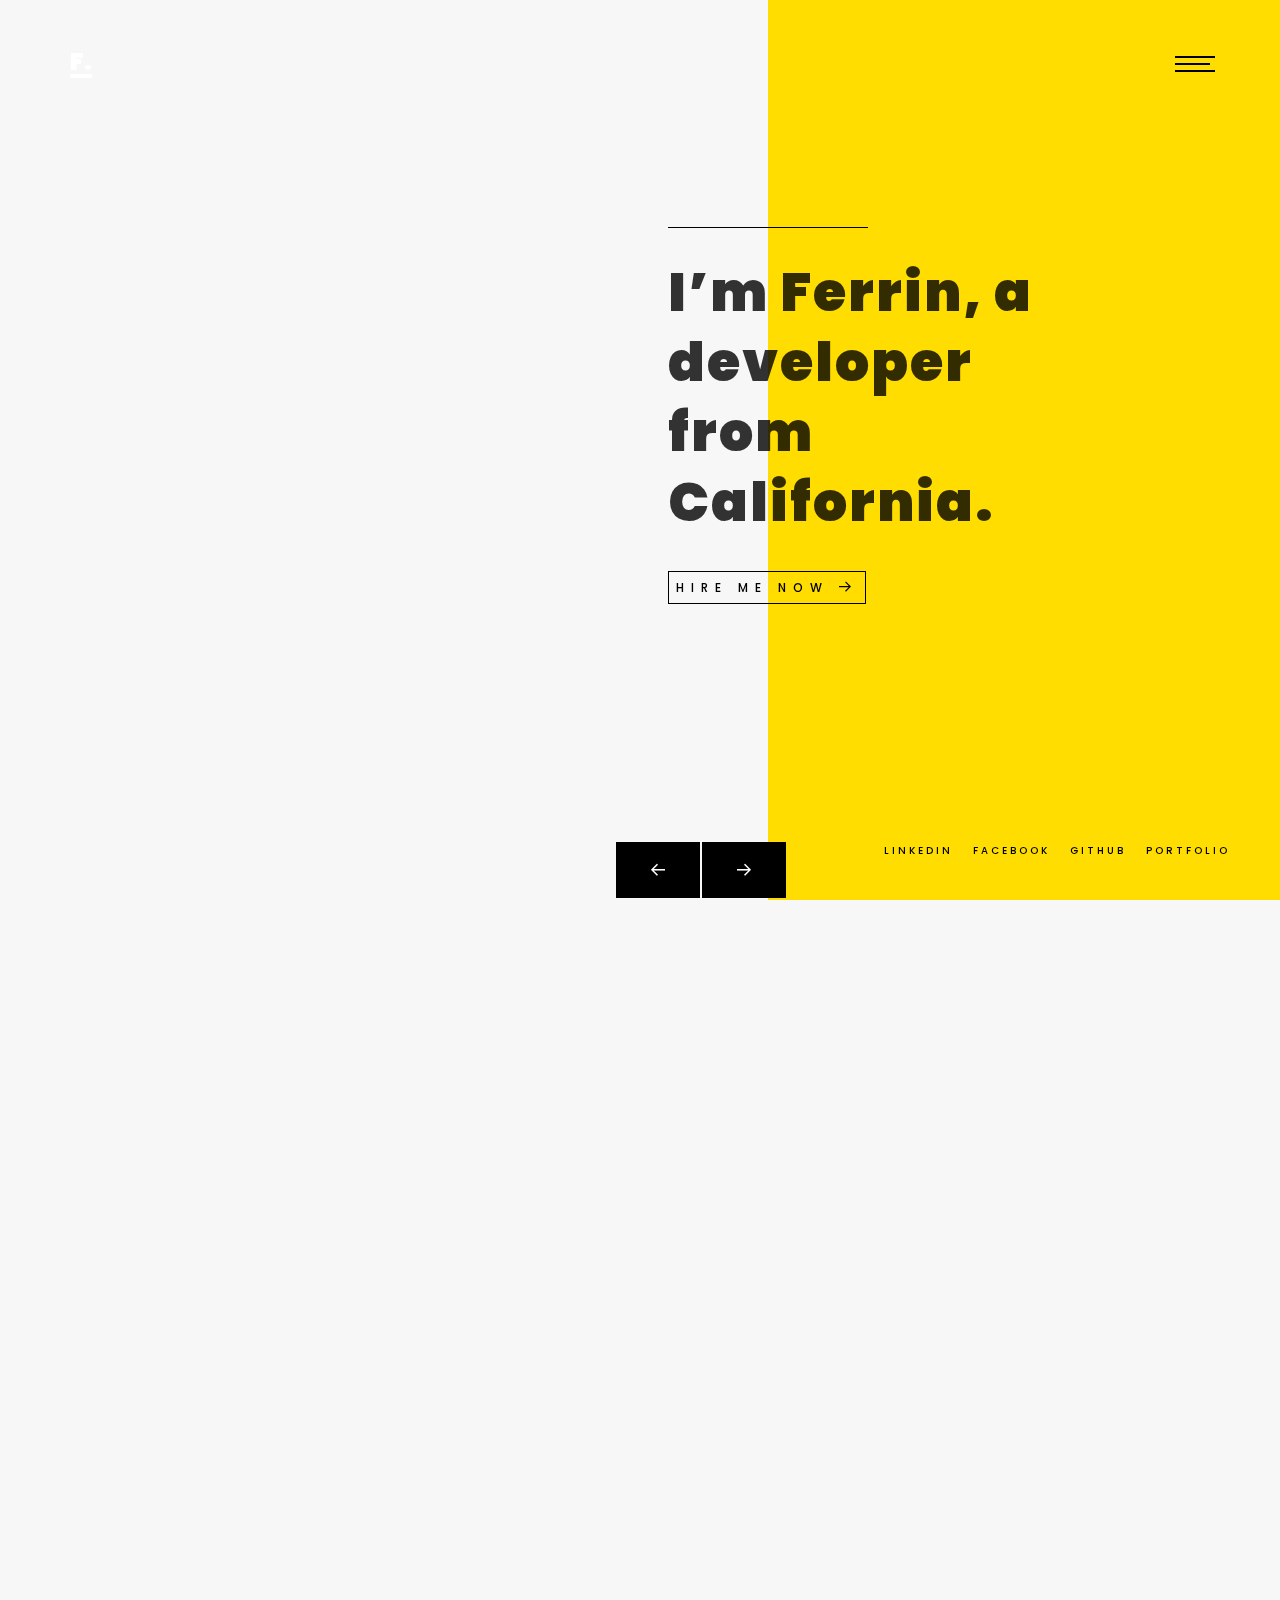
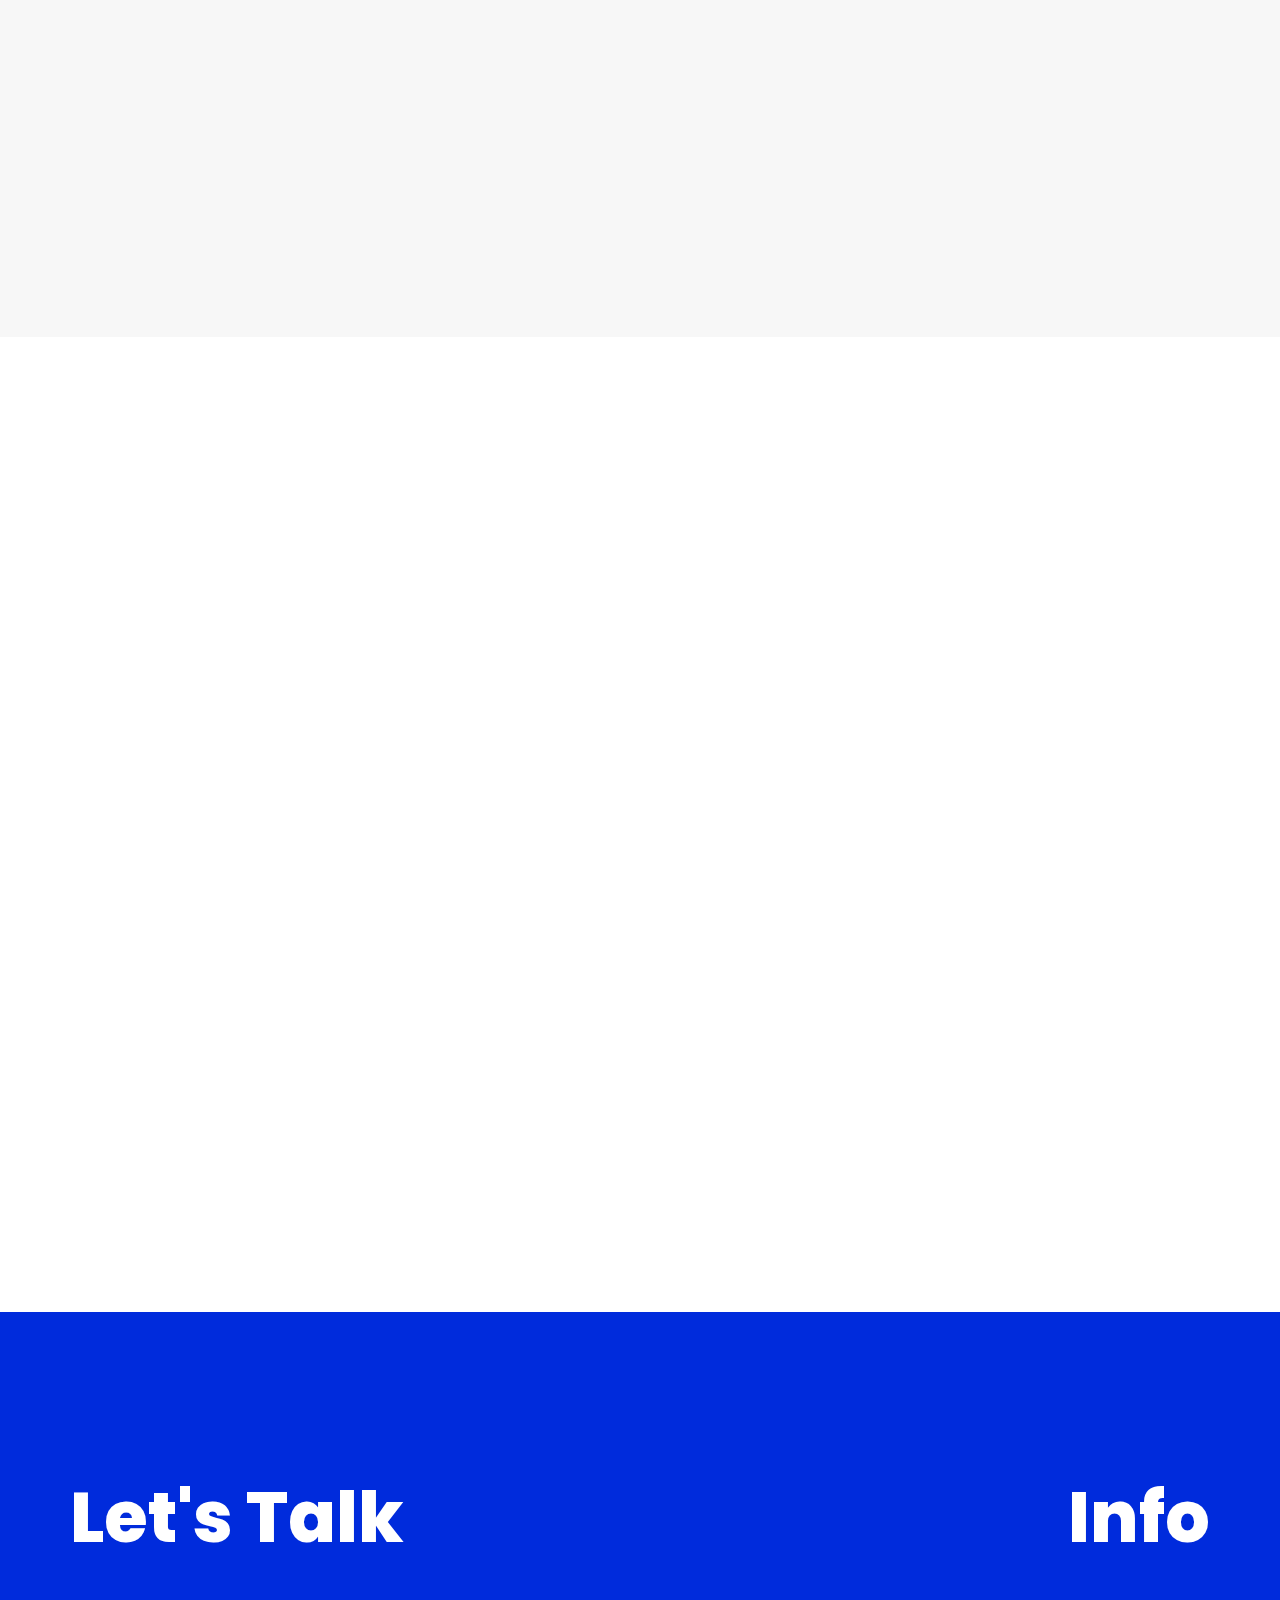
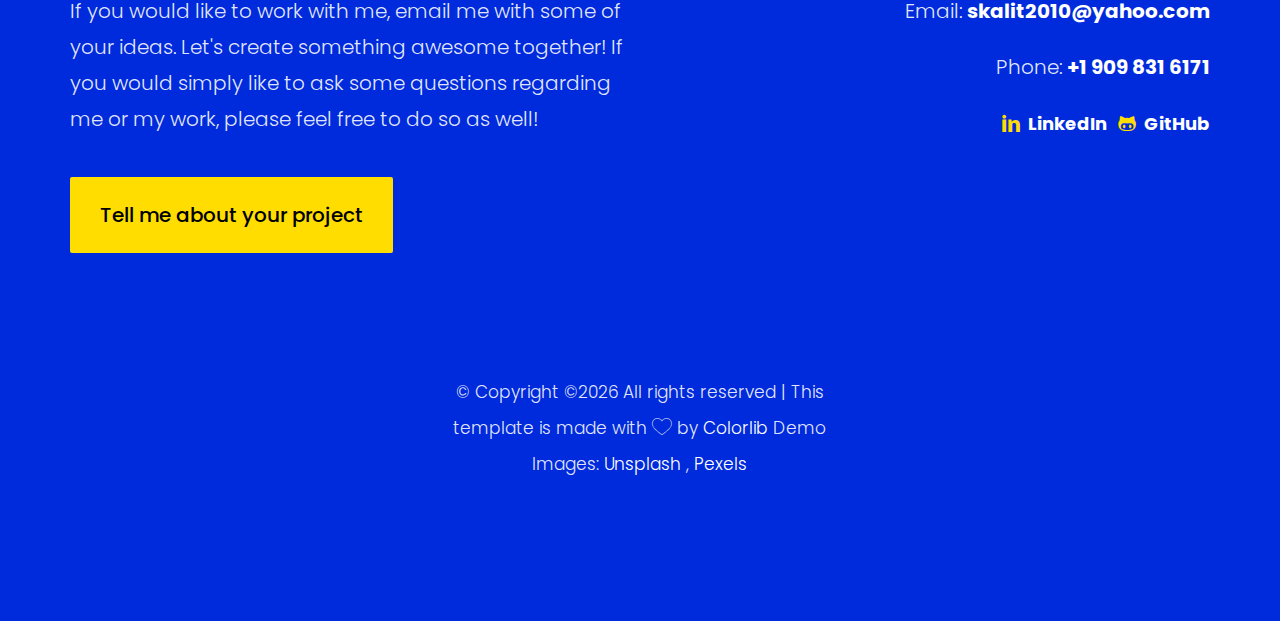
==== commit f5cfce74: "domain name" ====
--- a/index.html
+++ b/index.html
@@ -255,7 +255,7 @@
 							<h3>Info</h3>
 							<p>Email: <strong><a href="#">skalit2010@yahoo.com</a></strong></p>
 							<p>Phone: <strong><a href="#">+1 909 831 6171</a></strong></p>
-							<p>Address: <strong>308 Doyle Avenue, <br> Redlands CA 92374</strong></p>
+							<!--<p>Address: <strong>308 Doyle Avenue, <br> Redlands CA 92374</strong></p>-->
 							<p class="colorlib-social-icons">
 								<span><a href="https://www.linkedin.com/in/ferrin-simanungkalit/" target="_blank" title="Connect with me on LinkedIn"><i class="icon-social-linkedin"></i>LinkedIn</a></span>
 								<span><a href="https://github.com/skalit2010" target="_blank" title="check out my repos on GitHub"><i class="icon-social-github"></i>GitHub</a></span>
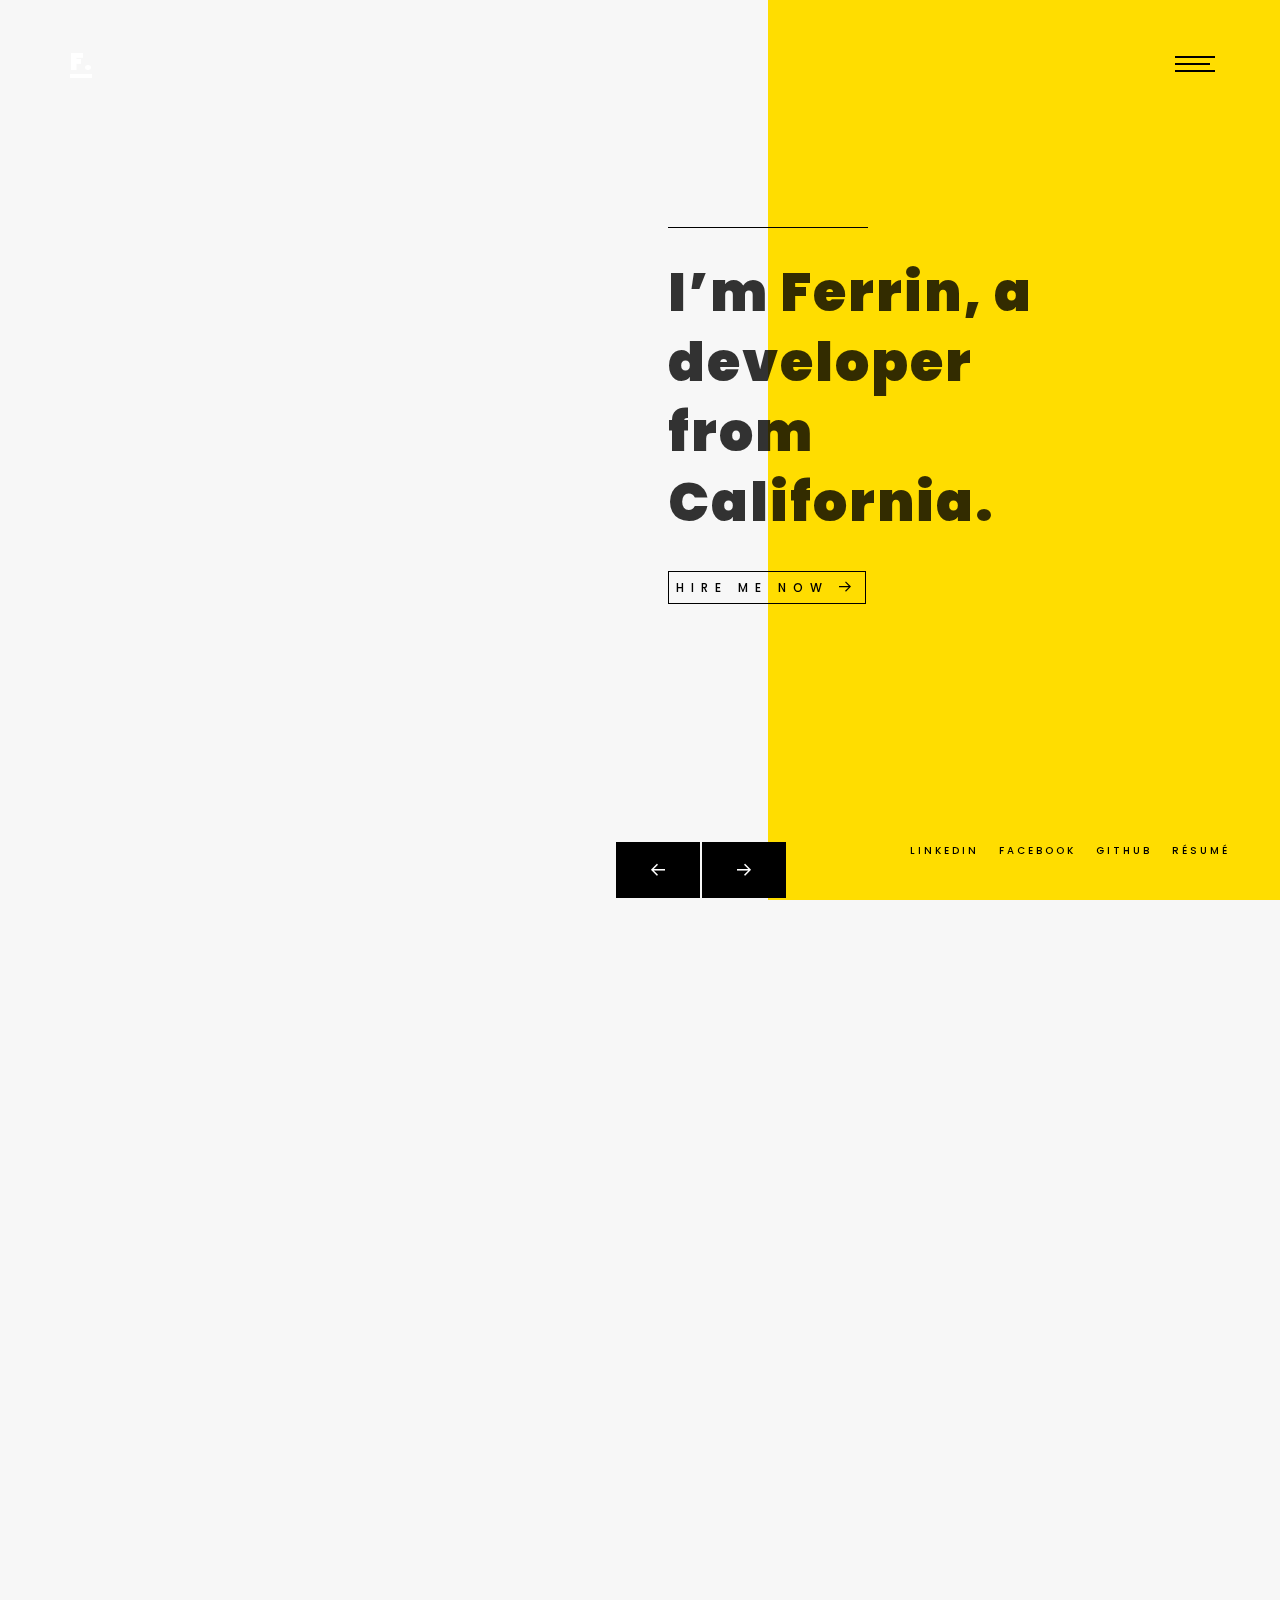
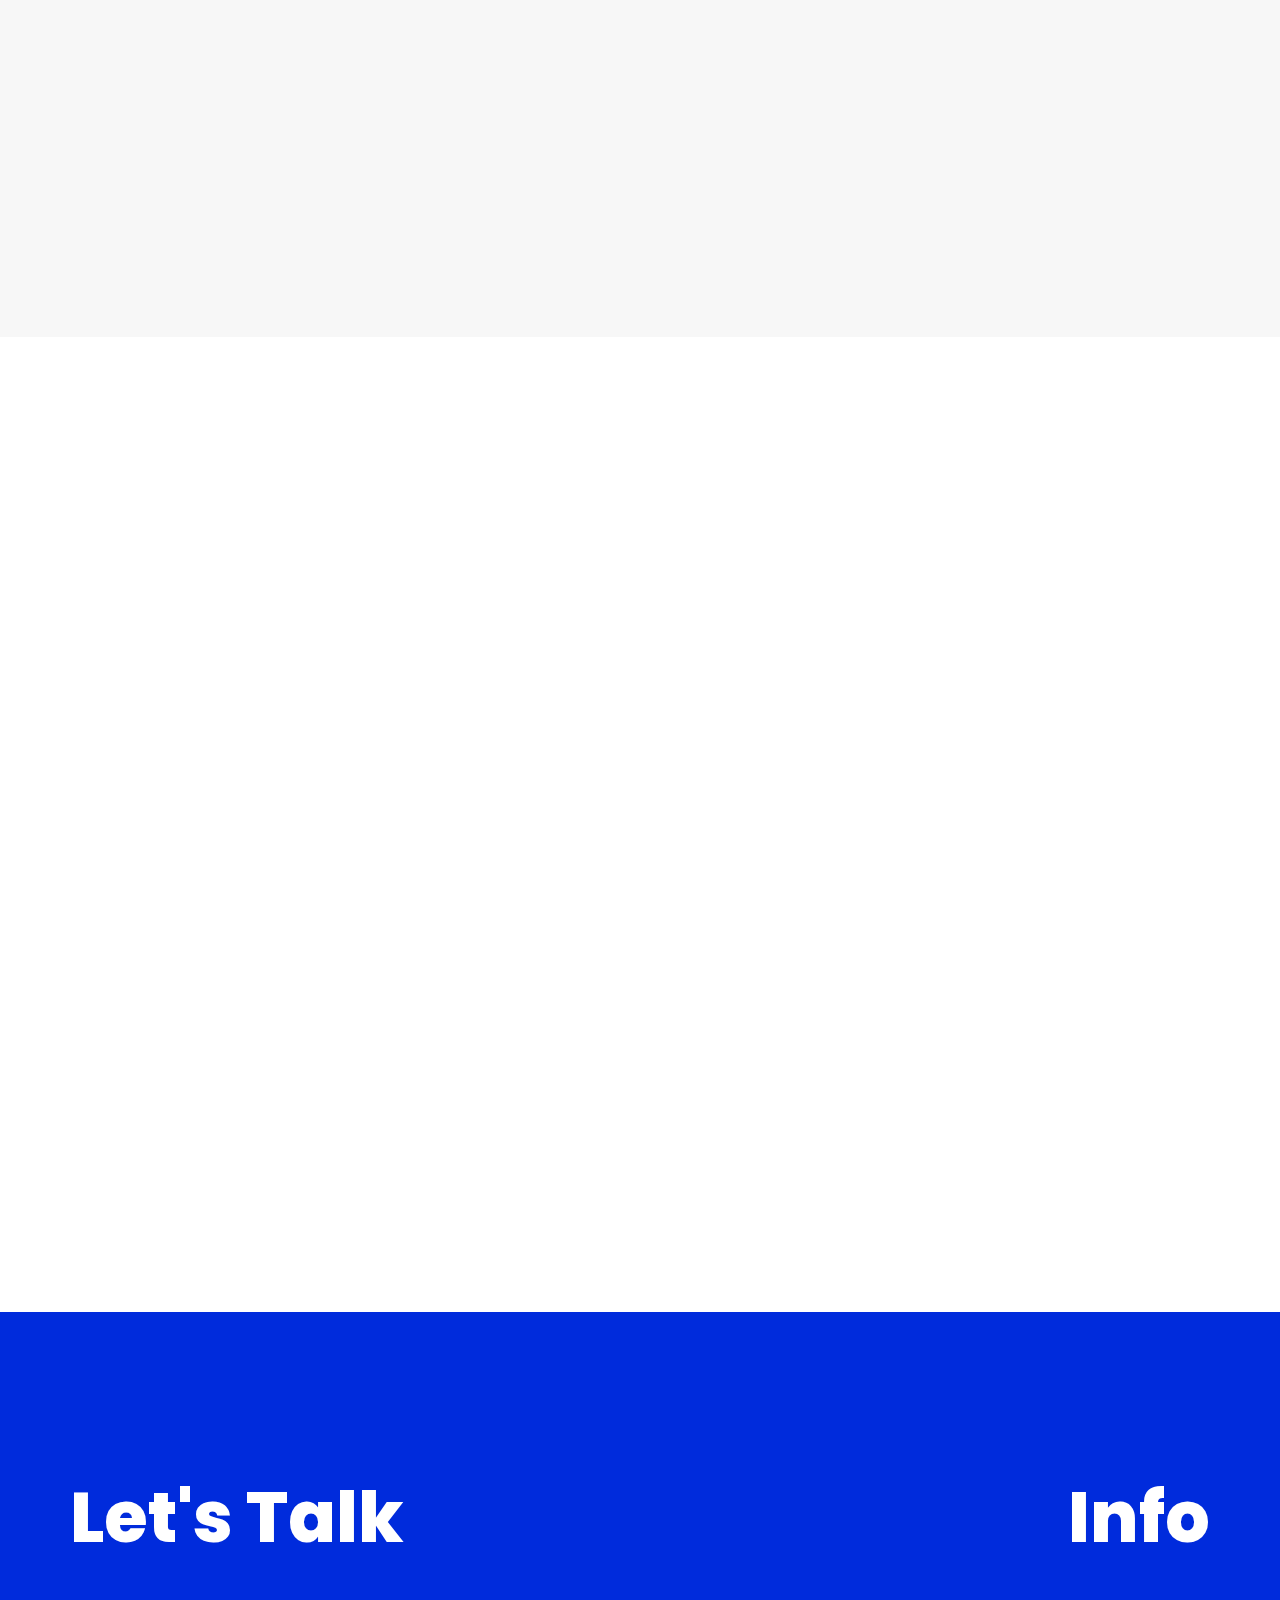
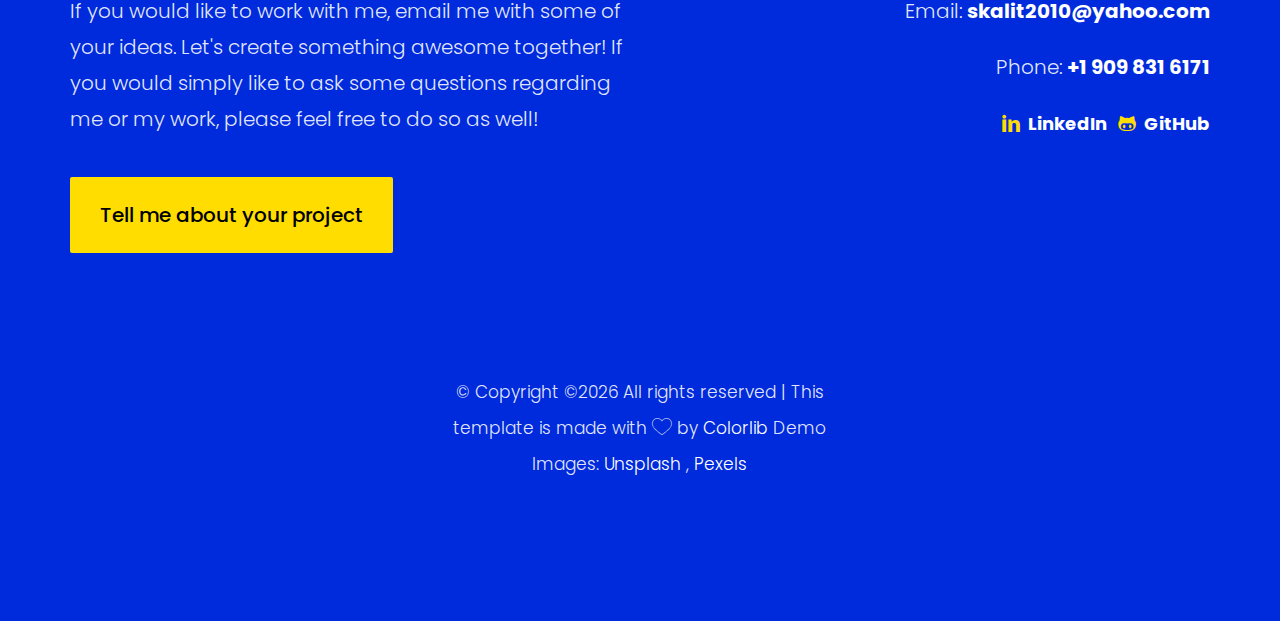
==== commit 295034ed: "resume added" ====
--- a/index.html
+++ b/index.html
@@ -89,7 +89,7 @@
 				<a href="https://www.linkedin.com/in/ferrin-simanungkalit/" target="_blank">LinkedIn</a>
 				<a href="#">Facebook</a>
 				<a href="https://github.com/skalit2010" target="_blank">GitHub</a>
-				<a href="#">Portfolio</a>
+				<a href="images/ferrin_resume.pdf" target="_blank">Résumé</a>
 			</p>
 			<div class="owl-carousel">
 				<div class="item">
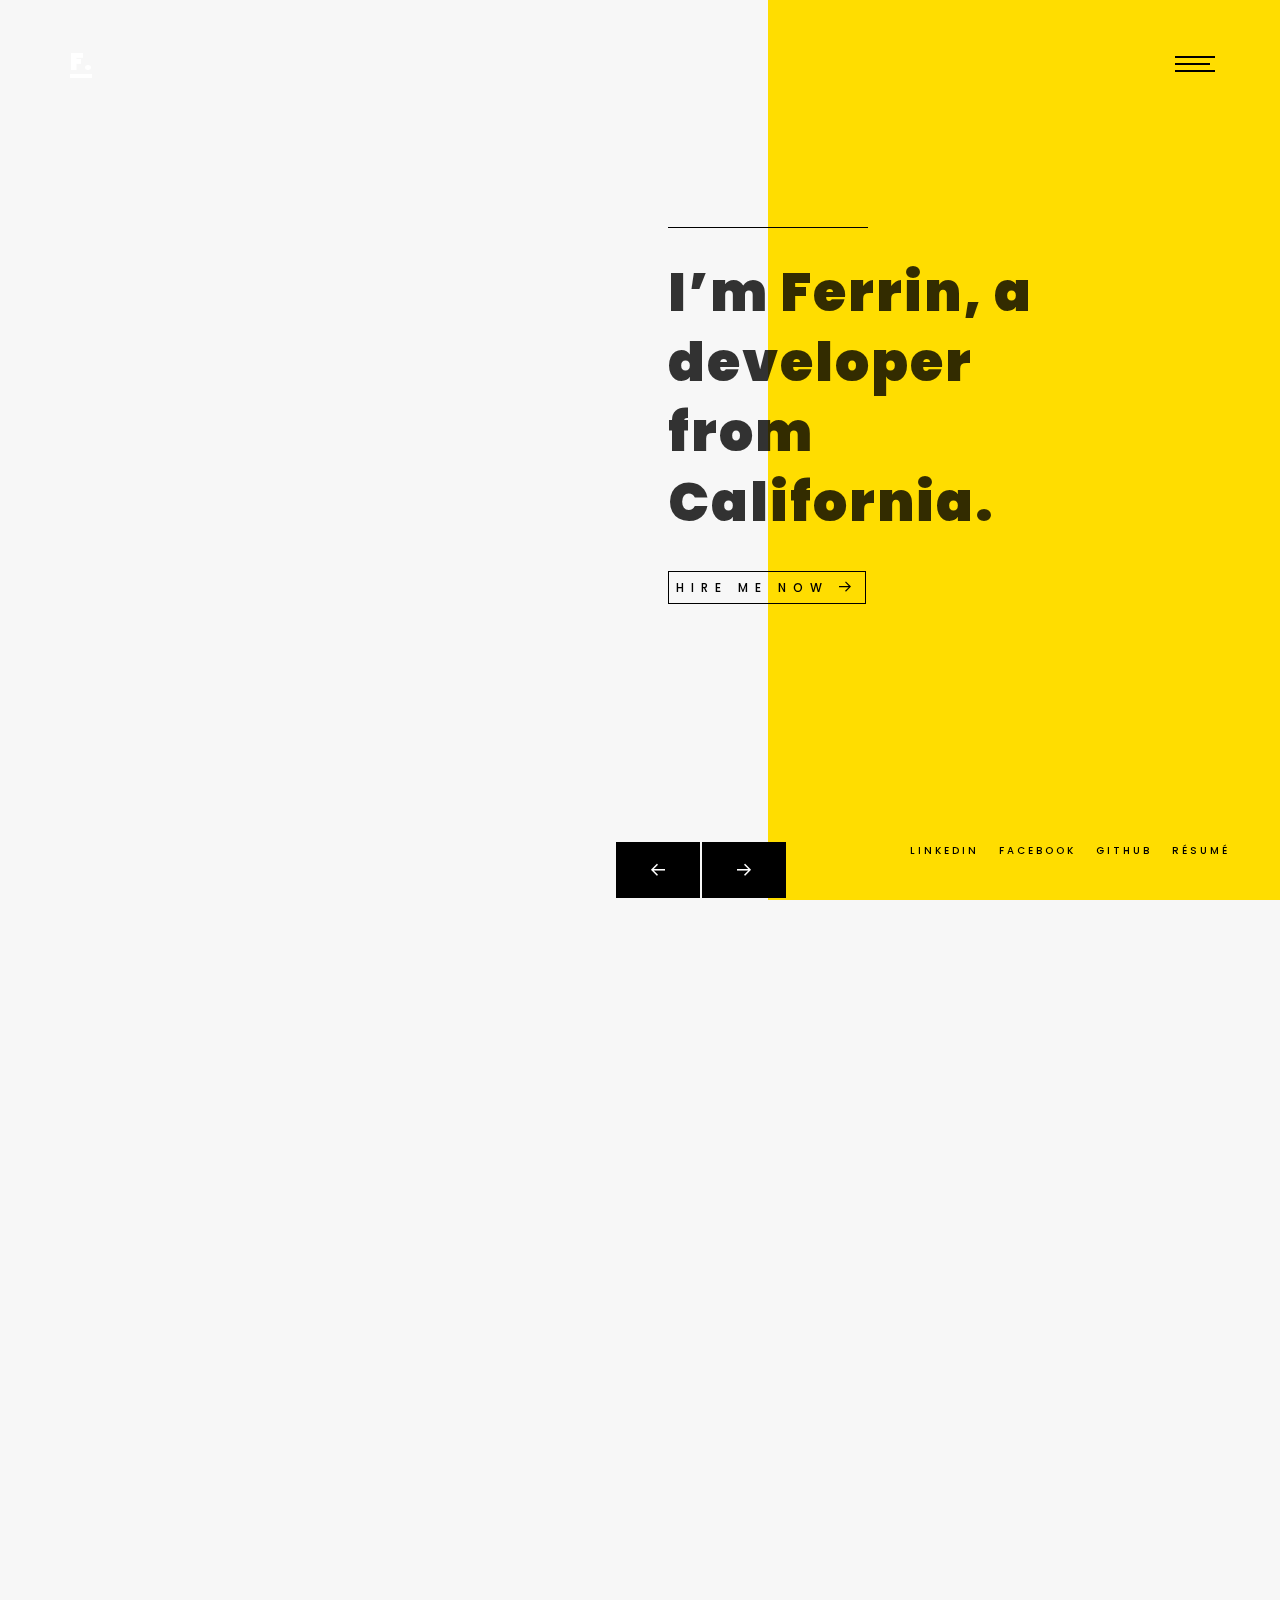
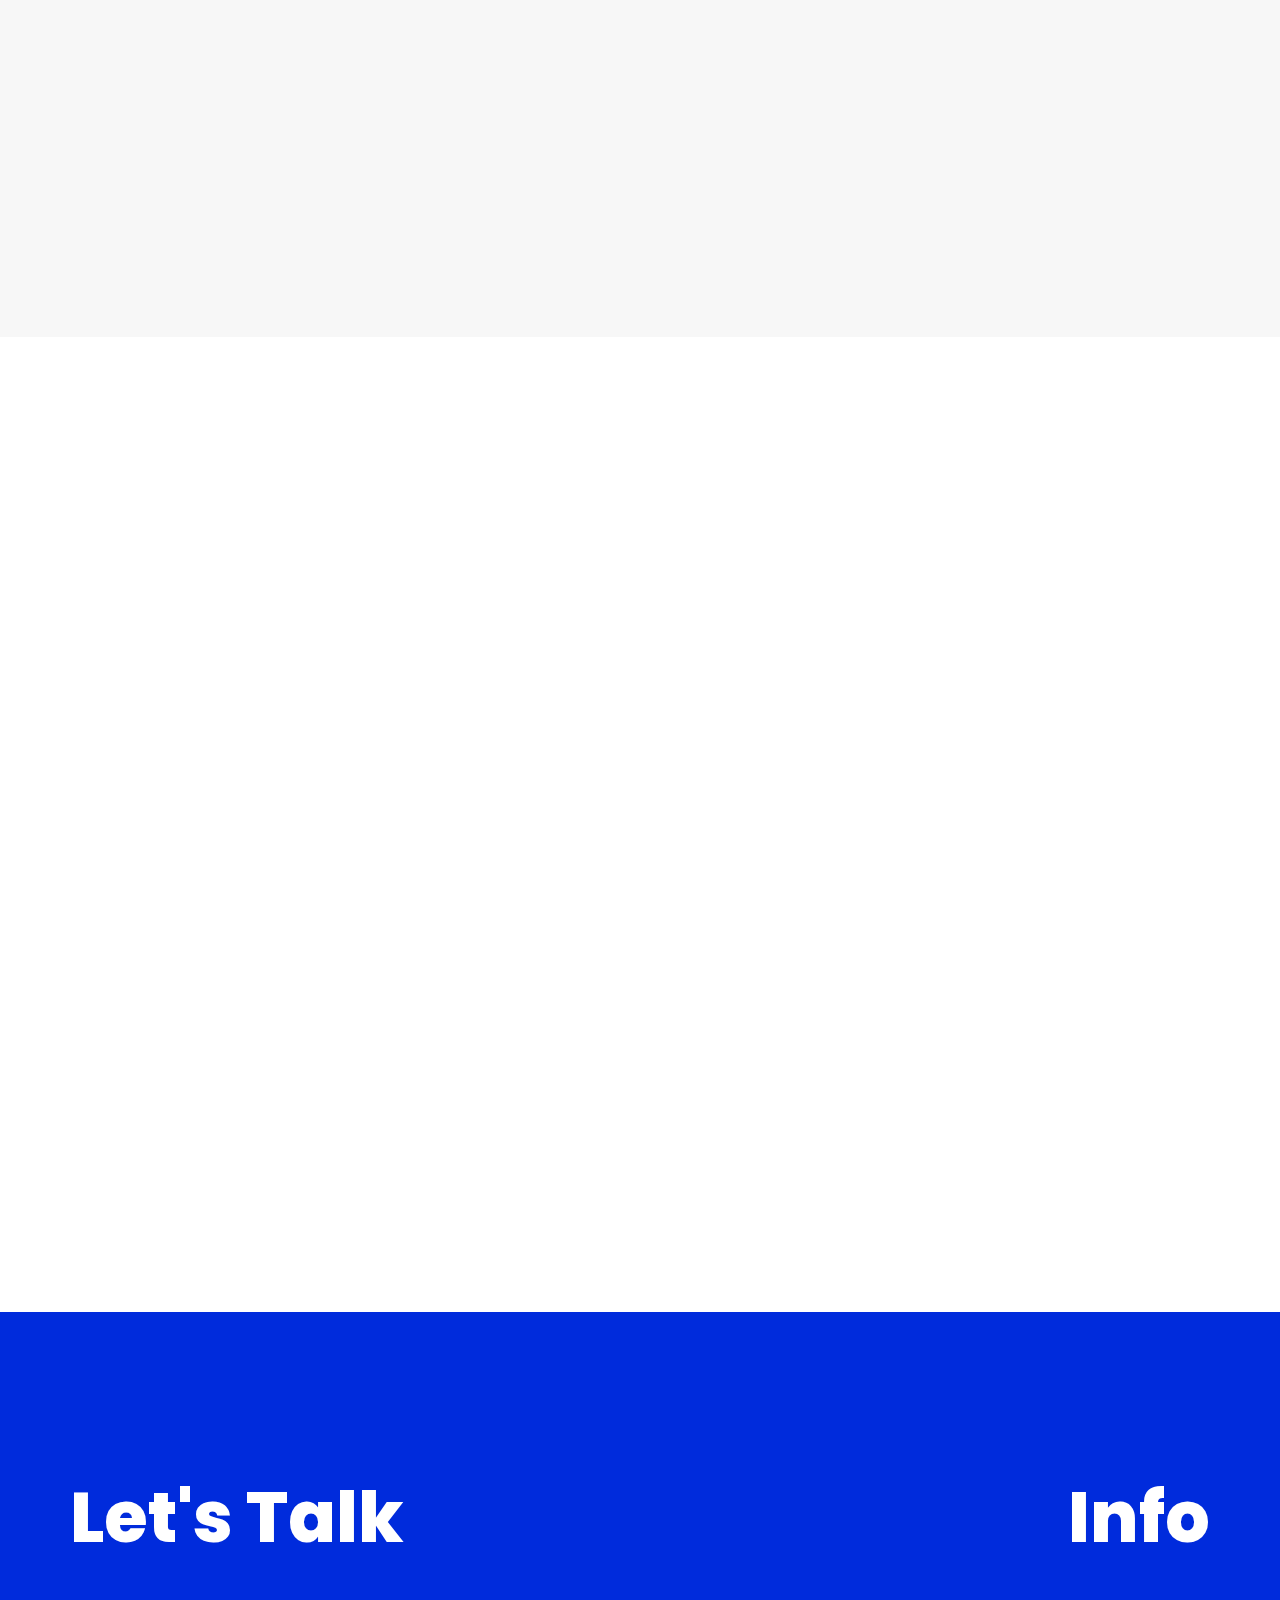
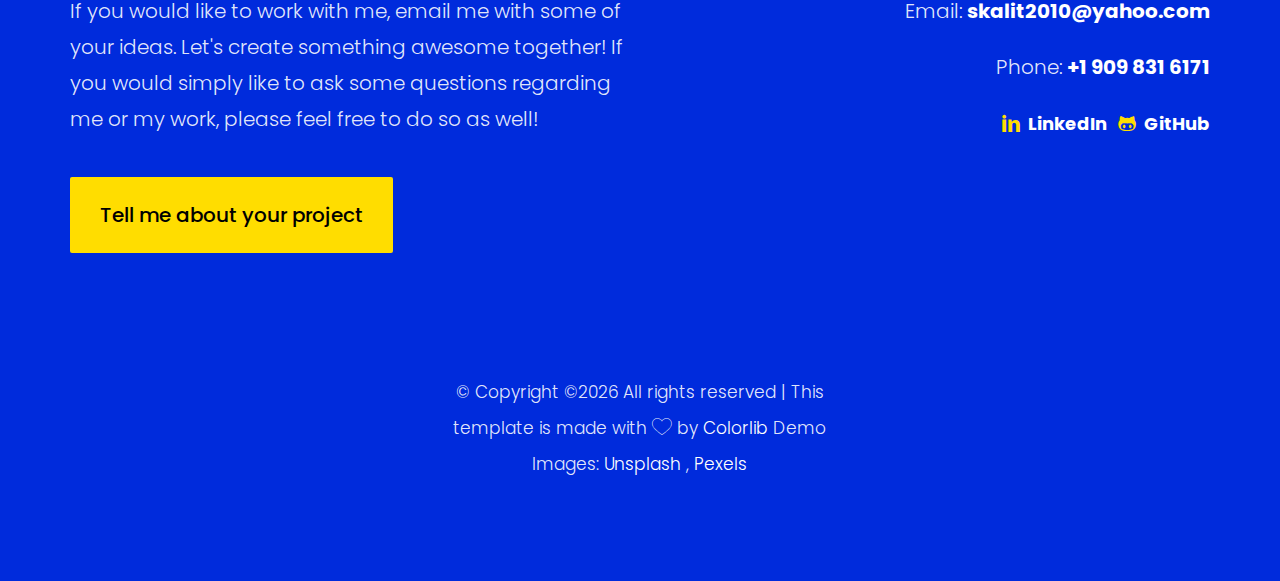
==== commit 4289f0be: "changed buttons" ====
--- a/index.html
+++ b/index.html
@@ -5,6 +5,27 @@
 	<meta http-equiv="X-UA-Compatible" content="IE=edge">
 	<title>Ferrin | Home</title>
 	<meta name="viewport" content="width=device-width, initial-scale=1">
+	<style>
+		#myBtn {
+		display: none;
+		position: fixed;
+		bottom: 20px;
+		right: 30px;
+		z-index: 99;
+		font-size: 18px;
+		border: none;
+		outline: none;
+		background-color:#002bdc;
+		color: white;
+		cursor: pointer;
+		padding: 15px;
+		border-radius: 4px;
+		}
+	
+		#myBtn:hover {
+		background-color: #ffdd00;
+		}	
+	</style>
 	<meta name="description" content="" />
 	<meta name="keywords" content="" />
 	<meta name="author" content="" />
@@ -49,6 +70,7 @@
 
 	</head>
 	<body>
+	<button onclick="topFunction()" id="myBtn" title="Go to top">Top</button>
 
 	<nav id="colorlib-main-nav" role="navigation">
 		<a href="#" class="js-colorlib-nav-toggle colorlib-nav-toggle active"><i></i></a>
@@ -207,7 +229,7 @@
 										<p class="tag"><span>Game</span></p>
 										<h3><a href="https://skalit2010.github.io/BT21CharCollector/" target="_blank">BT21 Character Collector</a></h3>
 										<p>An interactive web browser game that dynamically updates the HTML with the jQuery library.</p>
-										<p><a href="works/workBT21.html" class="btn btn-primary">See details</a></p>
+										<p><a href="https://github.com/skalit2010/BT21CharCollector" target="_blank" class="btn btn-primary">See details</a></p>
 									</div>
 								</div>
 							</div>
@@ -220,7 +242,7 @@
 										<p class="tag"><span>Project</span></p>
 										<h3><a href="https://the-group-project.github.io/projectOne/" target="_blank">Beers, Burgers, and Brews</a></h3>
 										<p>Your one stop shop to go out and have a good time at a local eatery, coffee shop or booze establishment near you! Just type in your location and feel free to give it a shot and have a pint with us!!</p>
-										<p><a href="works/workBBB.html" class="btn btn-primary">See details</a></p>
+										<p><a href="https://github.com/THE-group-project/projectOne" target="_blank" class="btn btn-primary">See details</a></p>
 									</div>
 								</div>
 							</div>
@@ -233,7 +255,7 @@
 										<p class="tag"><span>App</span></p>
 										<h3><a href="https://skalit2010.github.io/Train-Scheduler/" target="_blank">Mr.Worldwide</a></h3>
 										<p>A train schedule application that incorporates Firebase to host arrival and departure data. The app retrieves and manipulates this information with Moment.js.</p>
-										<p><a href="works/workTrain.html" class="btn btn-primary">See details</a></p>
+										<p><a href="https://github.com/skalit2010/Train-Scheduler" target="_blank" class="btn btn-primary">See details</a></p>
 									</div>
 								</div>
 							</div>
@@ -295,6 +317,24 @@
 	
 		<!-- Main JS (Do not remove) -->
 		<script src="js/main.js"></script>
+		<script>
+			// When the user scrolls down 100px from the top of the document, show the button
+			window.onscroll = function() {scrollFunction()};
+				
+			function scrollFunction() {
+				if (document.body.scrollTop > 20 || document.documentElement.scrollTop > 20) {
+					document.getElementById("myBtn").style.display = "block";
+				} else {
+					document.getElementById("myBtn").style.display = "none";
+				  }
+				}
+				
+				// When the user clicks on the button, scroll to the top of the document
+				function topFunction() {
+				  document.body.scrollTop = 0;
+				  document.documentElement.scrollTop = 0;
+				}
+		</script>
 	
 		</body>
 	</html>
--- a/css/style.css
+++ b/css/style.css
@@ -757,8 +757,15 @@
         letter-spacing: 4px;
         font-size: 14px; }
     .work-entry-flex .text-inner .btn-view {
-      color: #002bdc;
-      text-decoration: none; }
+      color: #ffdd00;
+      border: 1px solid #ffdd00;
+      padding: 7px 15px;
+      text-decoration: none;
+      -webkit-border-radius: 30px;
+      -moz-border-radius: 30px;
+      -ms-border-radius: 30px;
+      border-radius: 30px; 
+    }
 
 .work-single-flex {
   width: 100%;
@@ -1346,7 +1353,7 @@
     display: block; }
 
 .colorlib-footer {
-  padding-bottom: 5em;
+  padding-bottom: 3em;
   background: #002bdc;
   color: rgba(255, 255, 255, 0.9); }
   .colorlib-footer a {
@@ -1382,3 +1389,5 @@
 
 .js .animate-box {
   opacity: 0; }
+
+  